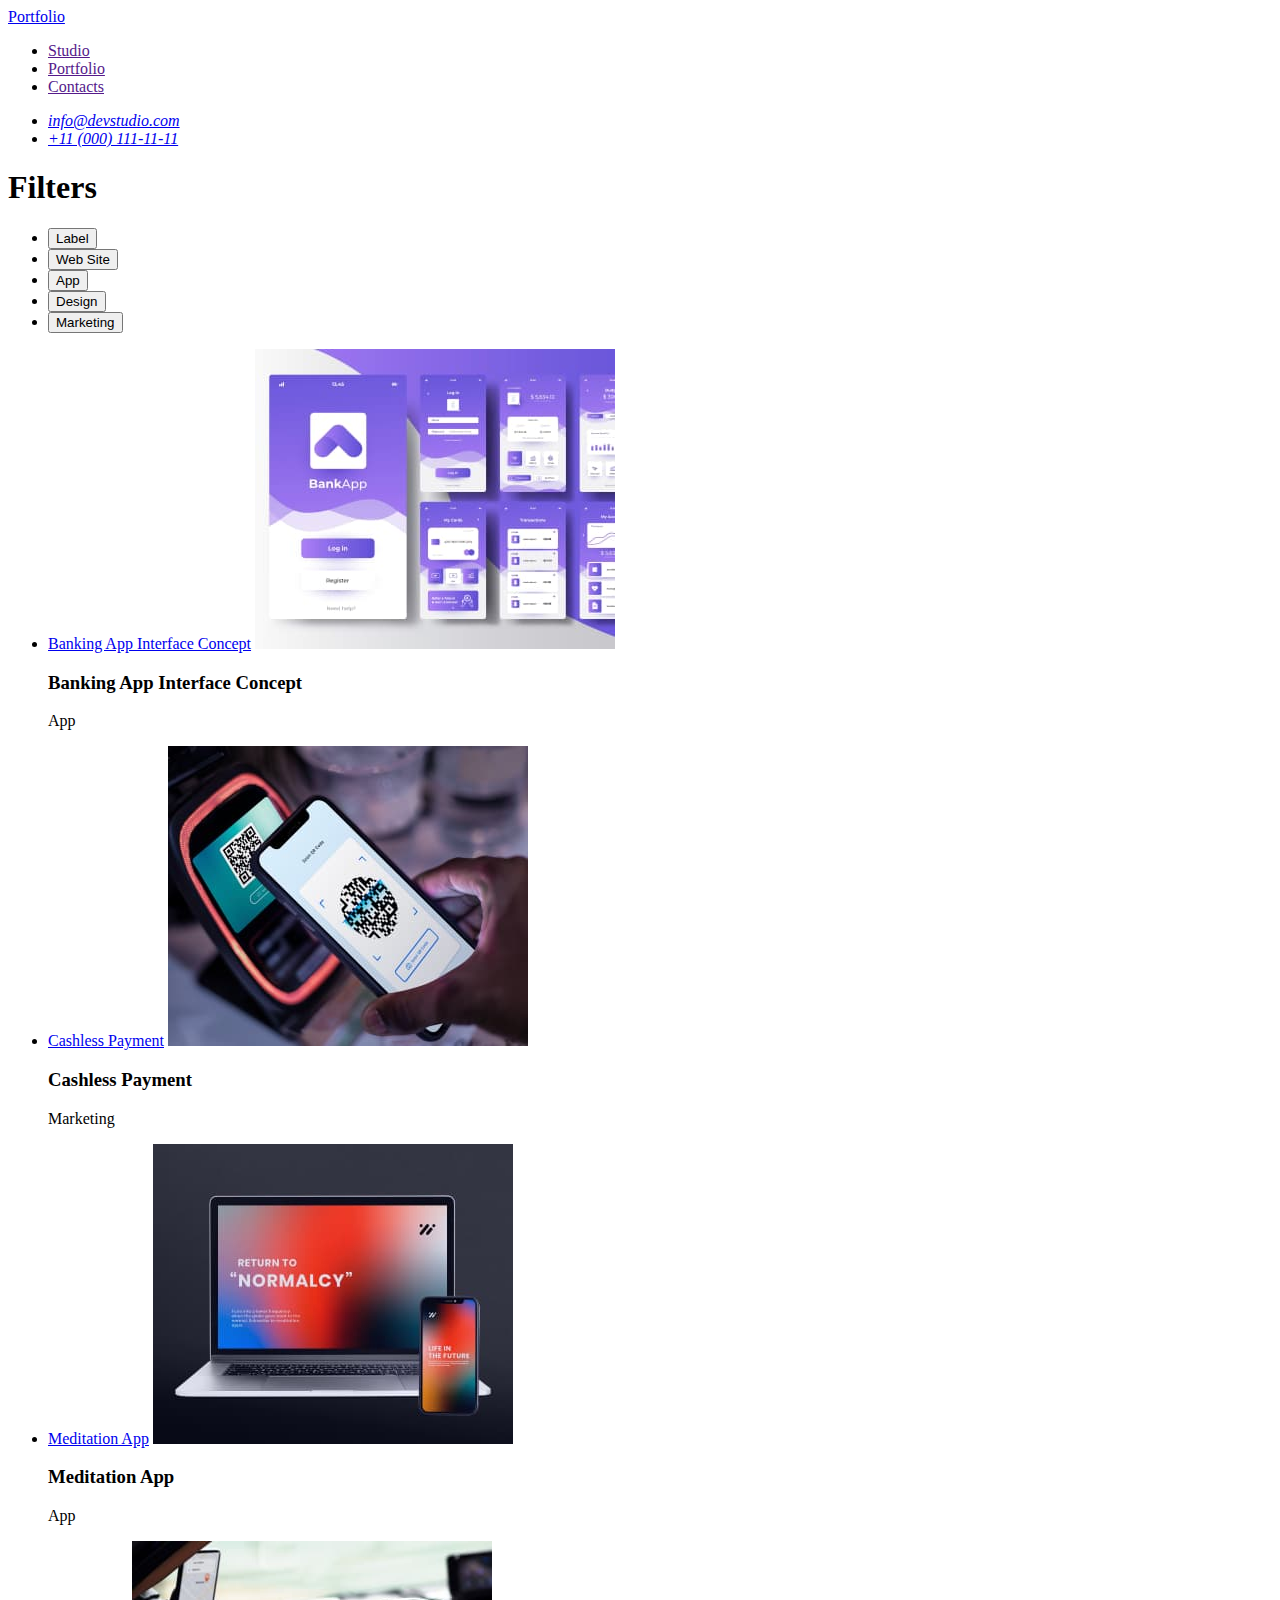
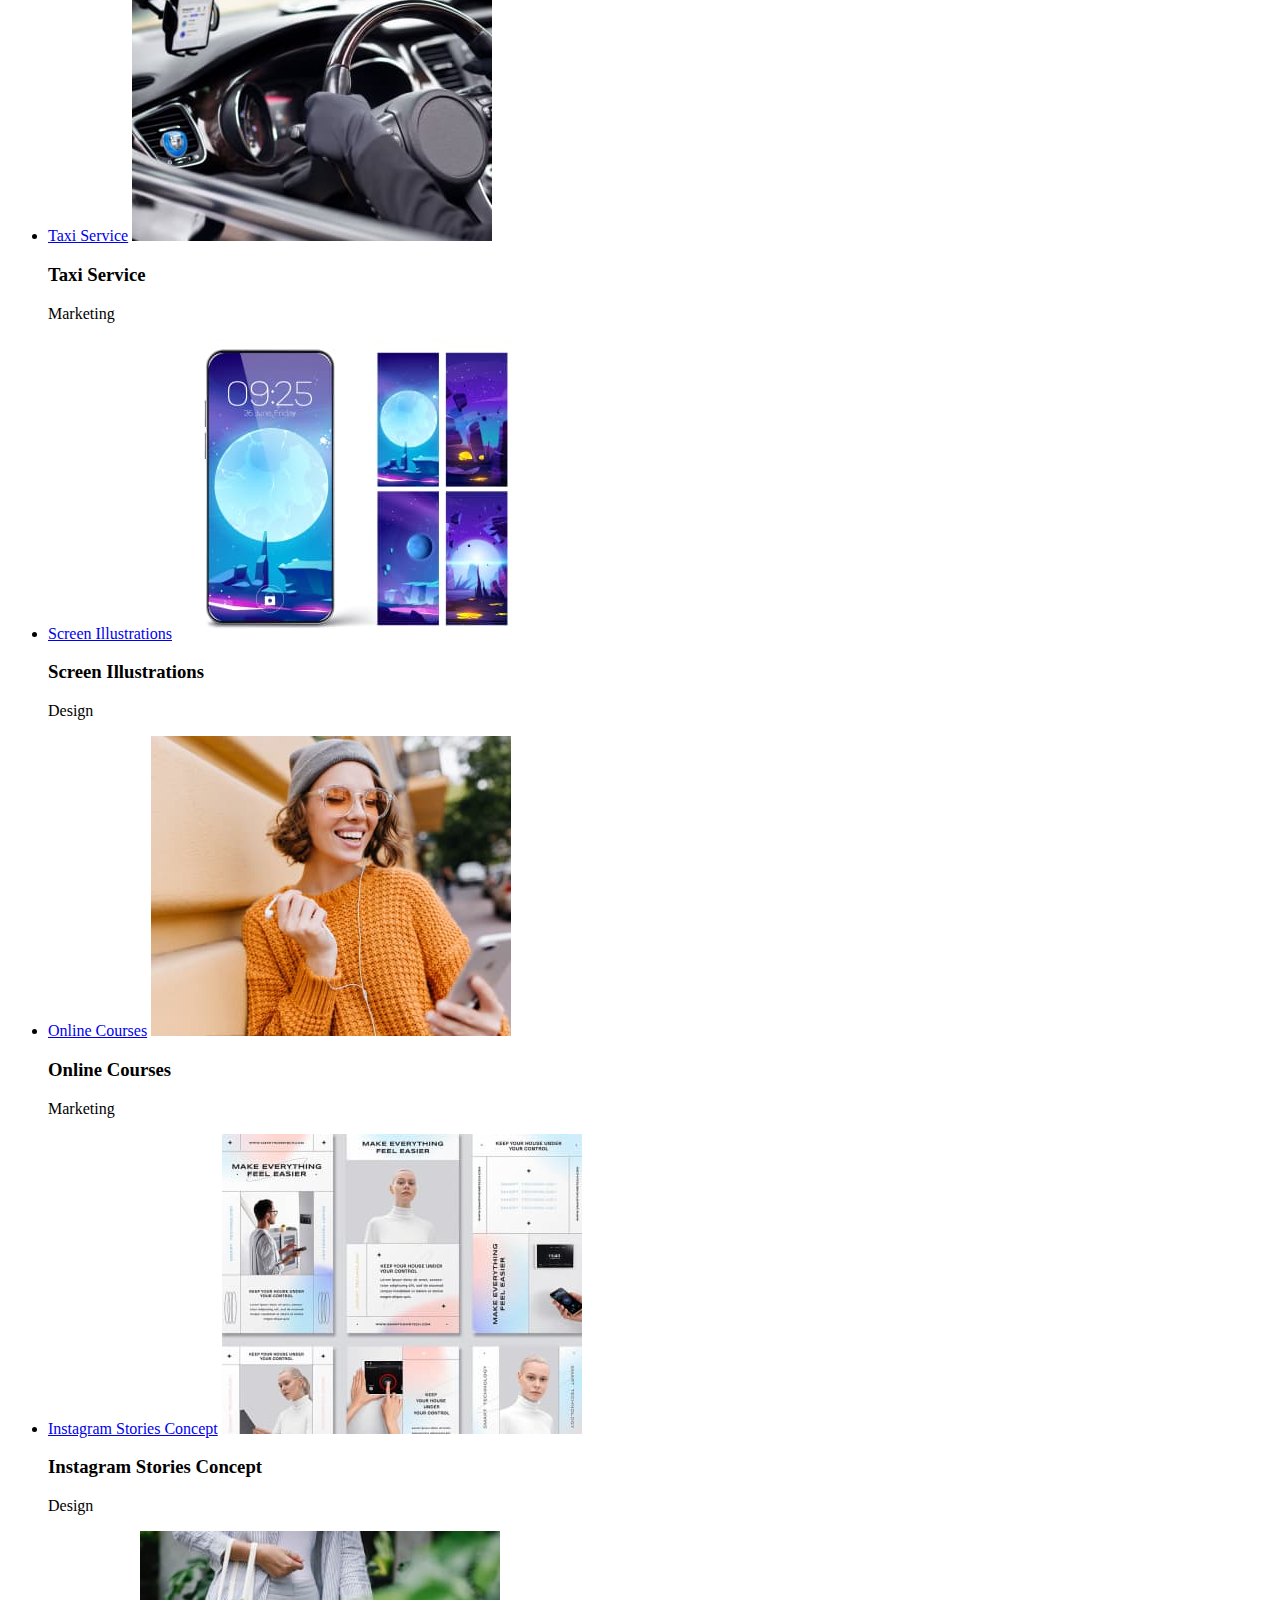
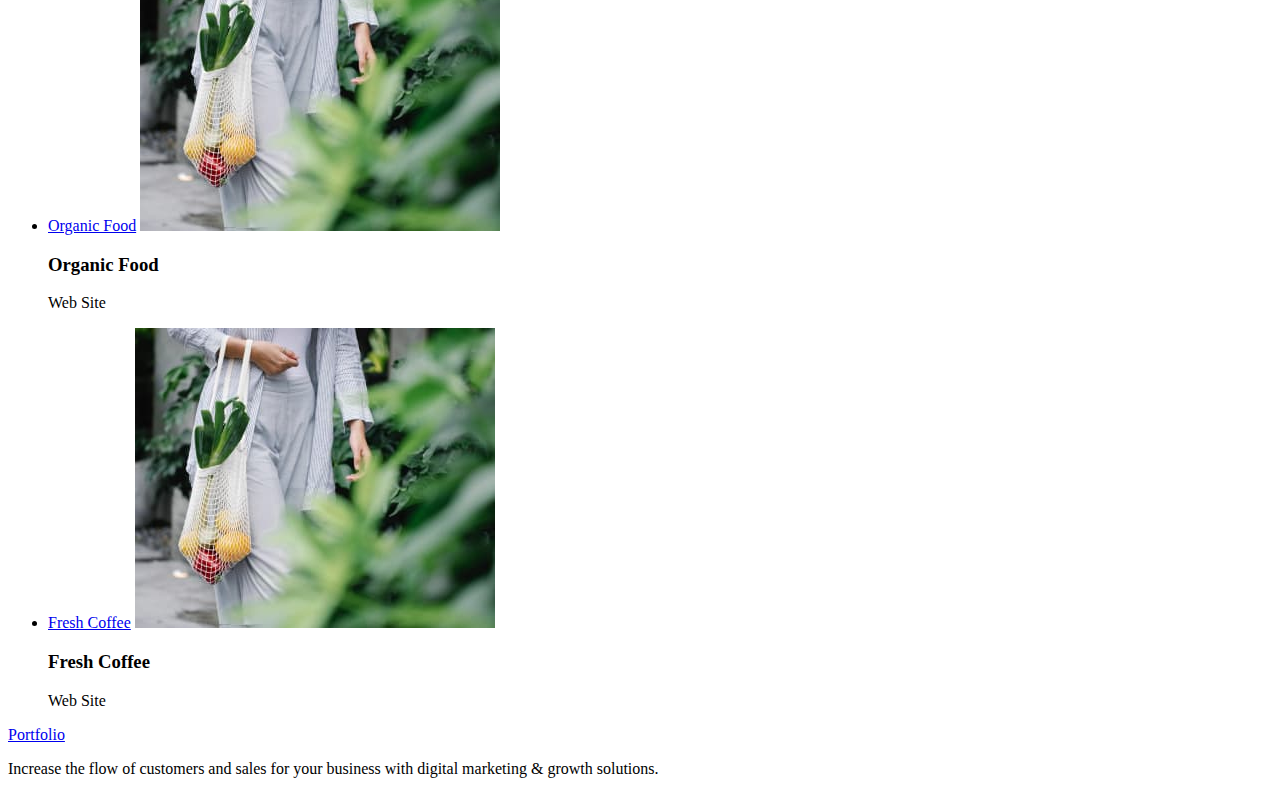
==== portfolio.html @ 054f4dda "update portfolio.html" ====
<!DOCTYPE html>
<html lang="en">
<head>
    <meta charset="UTF-8">
    <meta http-equiv="X-UA-Compatible" content="IE=edge">
    <meta name="viewport" content="width=device-width, initial-scale=1.0">
    <title>Portfolio</title>
</head>
<body>
    <header>
        <nav>
          <a href="./portfolio.html">Portfolio</a>
          <ul>
            <li><a href="">Studio</a></li>
            <li><a href="">Portfolio</a></li>
            <li><a href="">Contacts</a></li>
          </ul>
        </nav>
        <address>
          <ul>
          <li><a href="mailto:info@devstudio.com">info@devstudio.com</a></li>
          <li><a href="tel:+110001111111">+11 (000) 111-11-11</a></li>
        </ul>
      </address>
      </header>   
      <main>
<section>
    <h1>Filters</h1>
<ul>
    <li><button type="button">Label</button></li>
    <li><button type="button">Web Site</button></li>
    <li><button type="button">App</button></li>
    <li><button type="button">Design</button></li>
    <li><button type="button">Marketing</button></li>
</section>
<section>

    <ul>
        <li><a href="./images/card1.jpg">Banking App Interface Concept</a>
        <img src="./images/card1.jpg" alt="banking interface">
        <h3>Banking App Interface Concept</h3>
        <p>App</p>
        </li>
        <li><a href="./images/card2.jpg">Cashless Payment</a>
        <img src="./images/card2.jpg" alt="phone in hand">
        <h3>Cashless Payment</h3>
        <p>Marketing</p>
        </li>
        <li><a href="./images/card3.jpg">Meditation App</a>
        <img src="./images/card3.jpg" alt="notebook and phone">
        <h3>Meditation App</h3>
        <p>App</p>
        </li>
    </ul>
    </section>
    <section>
    <ul>
        <li><a href="./images/card4.jpg">Taxi Service</a>
            <img src="./images/card4.jpg" alt="car steering wheel">
            <h3>Taxi Service</h3>
            <p>Marketing</p>
        </li>
        <li><a href="./images/card5.jpg">Screen Illustrations</a>
           <img src="./images/card5.jpg" alt="phone screen">
           <h3>Screen Illustrations</h3> 
           <p>Design</p>
        </li>
        <li><a href="./images/card6.jpg">Online Courses</a>
           <img src="./images/card6.jpg" alt="the girl smiles">
           <h3>Online Courses</h3>
           <p>Marketing</p> 
        </li>
    </ul>   
</section>
<section>
<ul>
<li><a href="./images/card7.jpg">Instagram Stories Concept</a>
<img src="./images/card7.jpg" alt="Instagram page design">
<h3>Instagram Stories Concept</h3>
<p>Design</p>
</li>
<li><a href="./images/card8.jpg">Organic Food</a>
<img src="./images/card8.jpg" alt="a woman with a bag of vegetables">
<h3>Organic Food</h3>
<p>Web Site</p>
</li>
<li><a href="./images/card8.jpg">Fresh Coffee</a>
<img src="./images/card8.jpg" alt="Cup of coffee">
<h3>Fresh Coffee</h3>
<p>Web Site</p>
</li>
</ul>
</section>
      </main>
      <footer>
        <a href="./portfolio.html">Portfolio</a>
        <p>Increase the flow of customers and sales for your business with digital marketing & growth solutions.   
        </p>
      </footer>
</body>
</html>
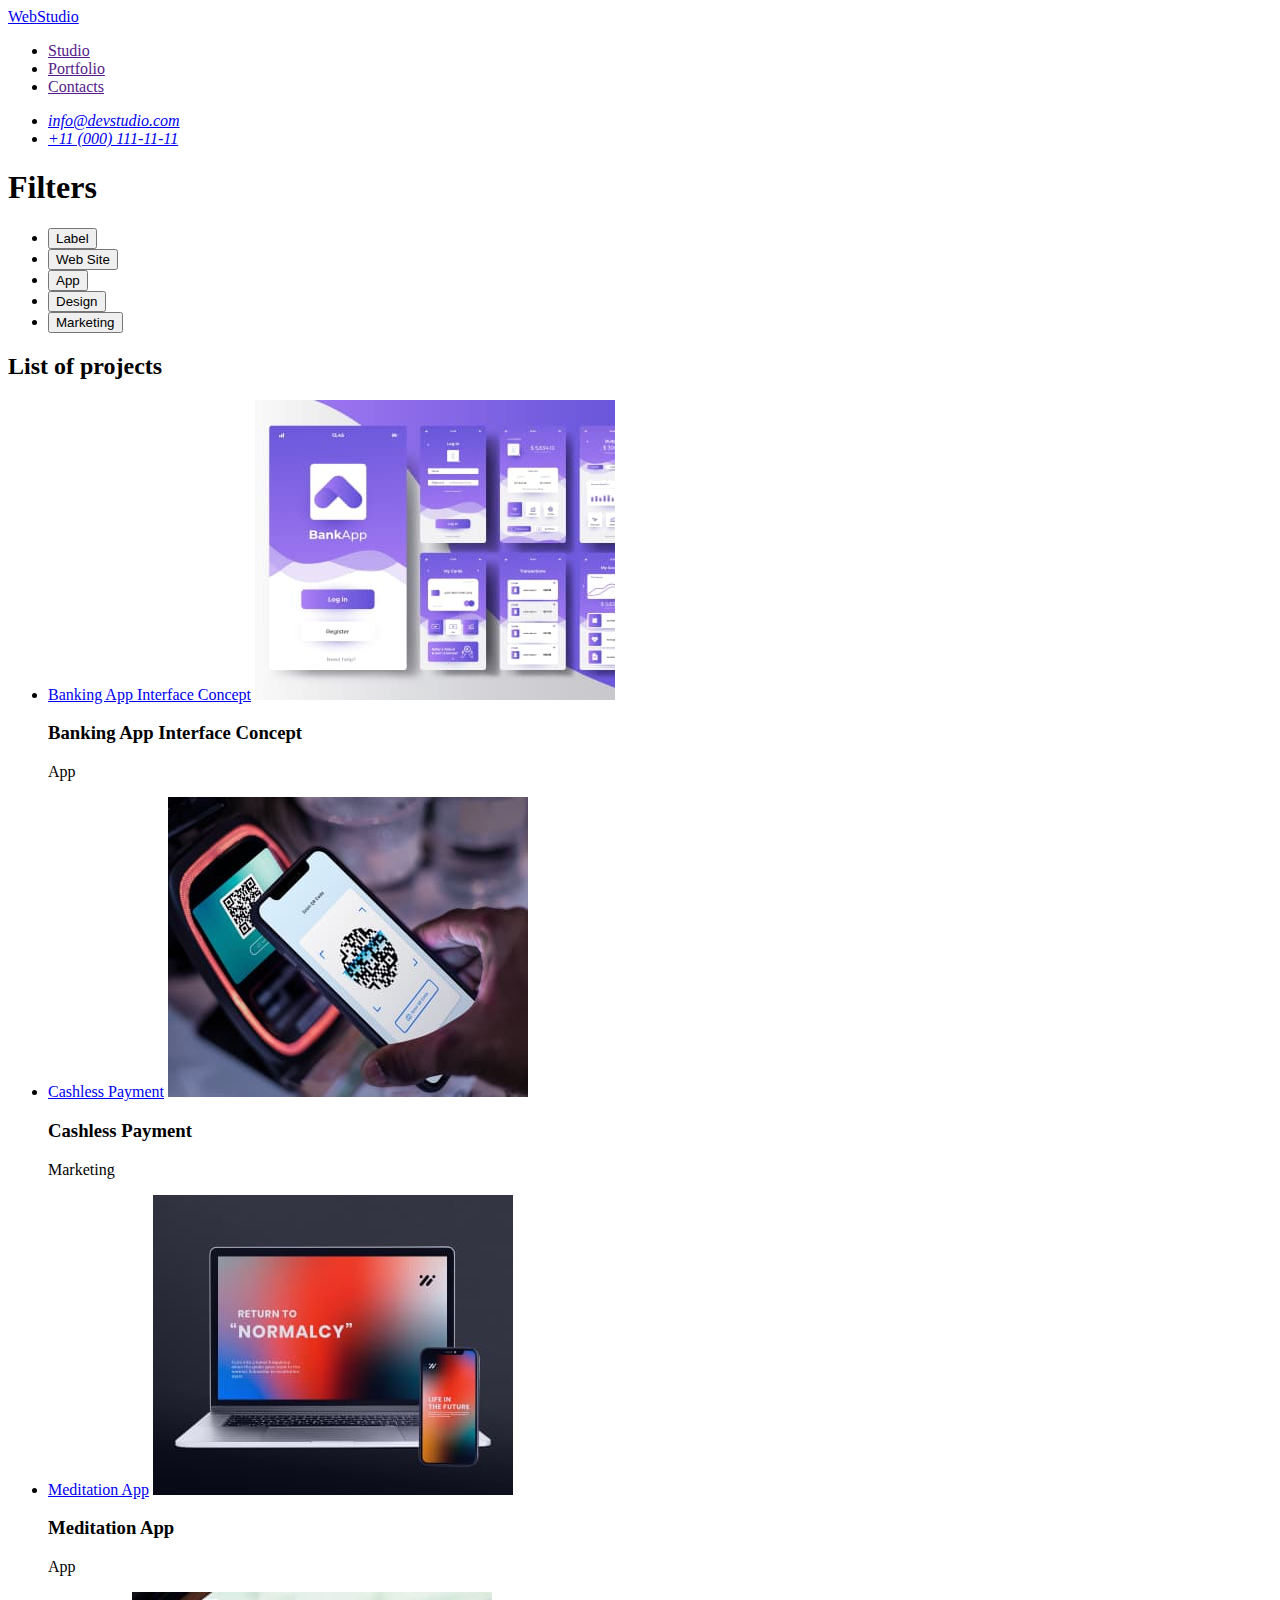
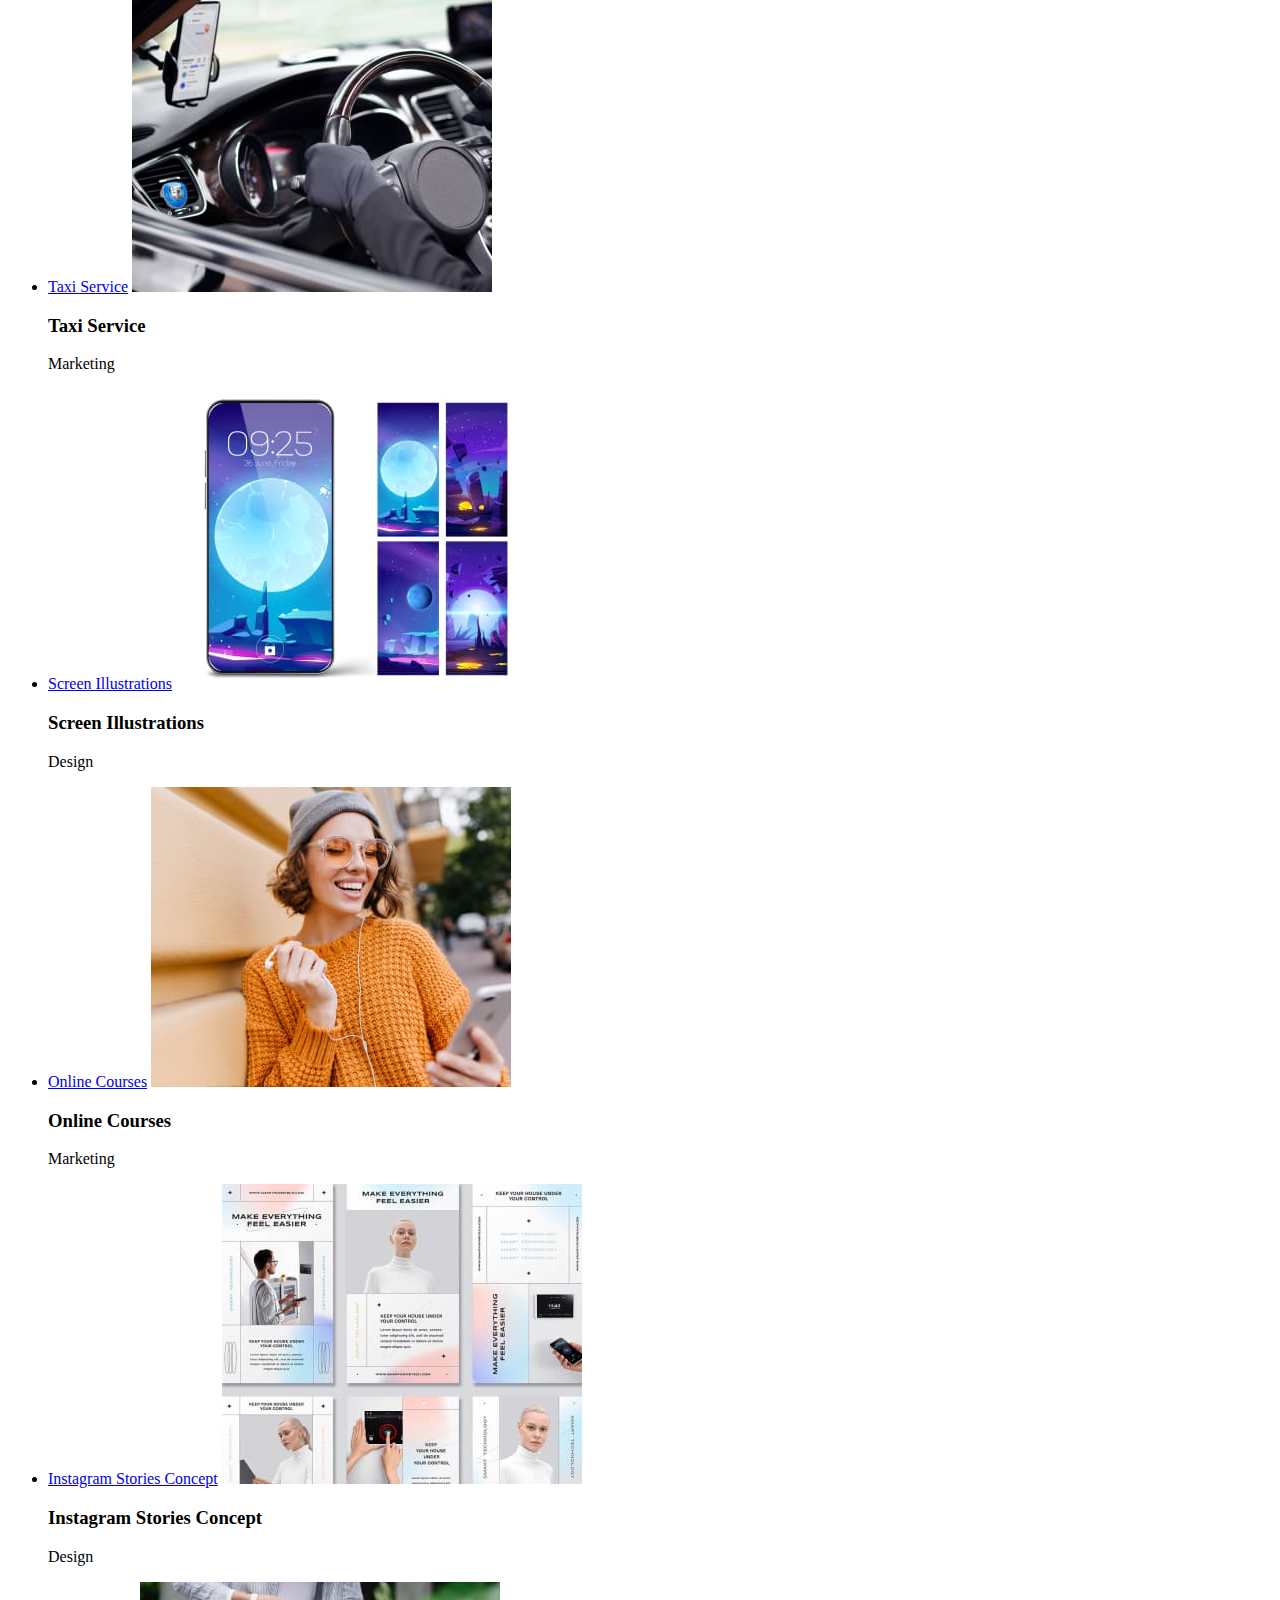
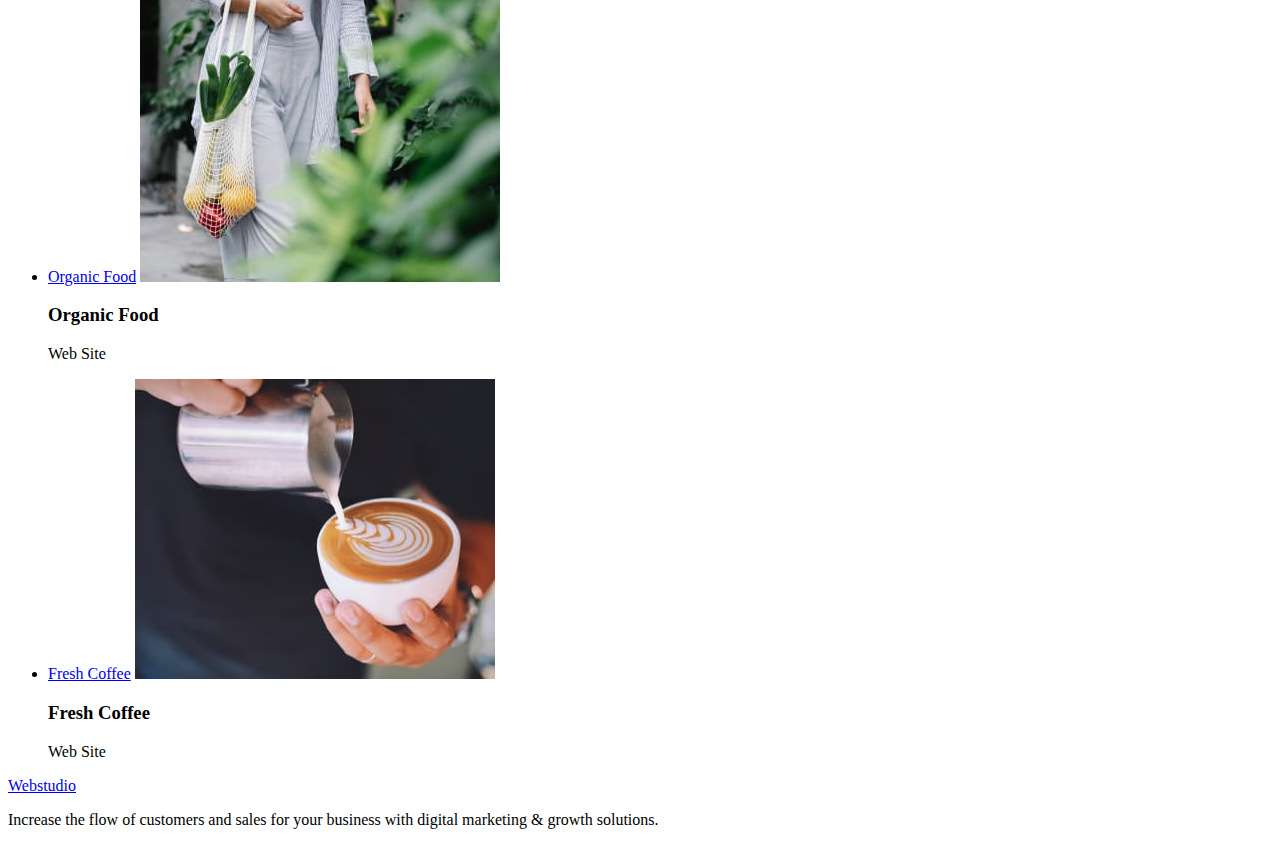
==== commit 5b03c177: "link adress" ====
--- a/portfolio.html
+++ b/portfolio.html
@@ -1,101 +1,118 @@
 <!DOCTYPE html>
 <html lang="en">
-<head>
-    <meta charset="UTF-8">
-    <meta http-equiv="X-UA-Compatible" content="IE=edge">
-    <meta name="viewport" content="width=device-width, initial-scale=1.0">
-    <title>Portfolio</title>
-</head>
-<body>
+  <head>
+    <meta charset="UTF-8" />
+    <meta http-equiv="X-UA-Compatible" content="IE=edge" />
+    <meta name="viewport" content="width=device-width, initial-scale=1.0" />
+    <title>Webstudio</title>
+    <link rel="stylesheet" href="./css/styles.css" />
+  </head>
+  <body>
     <header>
-        <nav>
-          <a href="./portfolio.html">Portfolio</a>
-          <ul>
-            <li><a href="">Studio</a></li>
-            <li><a href="">Portfolio</a></li>
-            <li><a href="">Contacts</a></li>
-          </ul>
-        </nav>
-        <address>
-          <ul>
-          <li><a href="mailto:info@devstudio.com">info@devstudio.com</a></li>
+      <nav>
+        <a href="./portfolio.html"><span class="accent">Web</span>Studio</a>
+        <ul class="site-nav list">
+          <li><a href="" class="link">Studio</a></li>
+          <li><a href="" class="link">Portfolio</a></li>
+          <li><a href="" class="link">Contacts</a></li>
+        </ul>
+      </nav>
+      <address>
+        <ul class="site-auth list">
+          <li>
+            <a href="mailto:info@devstudio.com" class="letter">info@devstudio.com</a>
+          </li>
           <li><a href="tel:+110001111111">+11 (000) 111-11-11</a></li>
         </ul>
       </address>
-      </header>   
-      <main>
-<section>
-    <h1>Filters</h1>
-<ul>
-    <li><button type="button">Label</button></li>
-    <li><button type="button">Web Site</button></li>
-    <li><button type="button">App</button></li>
-    <li><button type="button">Design</button></li>
-    <li><button type="button">Marketing</button></li>
-</section>
-<section>
-
-    <ul>
-        <li><a href="./images/card1.jpg">Banking App Interface Concept</a>
-        <img src="./images/card1.jpg" alt="banking interface">
-        <h3>Banking App Interface Concept</h3>
-        <p>App</p>
-        </li>
-        <li><a href="./images/card2.jpg">Cashless Payment</a>
-        <img src="./images/card2.jpg" alt="phone in hand">
-        <h3>Cashless Payment</h3>
-        <p>Marketing</p>
-        </li>
-        <li><a href="./images/card3.jpg">Meditation App</a>
-        <img src="./images/card3.jpg" alt="notebook and phone">
-        <h3>Meditation App</h3>
-        <p>App</p>
-        </li>
-    </ul>
-    </section>
-    <section>
-    <ul>
-        <li><a href="./images/card4.jpg">Taxi Service</a>
-            <img src="./images/card4.jpg" alt="car steering wheel">
+    </header>
+    <main>
+      <section>
+        <h1>Filters</h1>
+        <ul>
+          <li><button type="button">Label</button></li>
+          <li><button type="button">Web Site</button></li>
+          <li><button type="button">App</button></li>
+          <li><button type="button">Design</button></li>
+          <li><button type="button">Marketing</button></li>
+        </ul>
+      </section>
+      <section>
+        <h2>List of projects</h2>
+        <ul>
+          <li>
+            <a href="./images/card1.jpg">Banking App Interface Concept</a>
+            <img src="./images/card1.jpg" alt="banking interface" width: 360;>
+            <h3>Banking App Interface Concept</h3>
+            <p>App</p>
+          </li>
+          <li>
+            <a href="./images/card2.jpg">Cashless Payment</a>
+            <img src="./images/card2.jpg" alt="phone in hand" width: 360;>
+            <h3>Cashless Payment</h3>
+            <p>Marketing</p>
+          </li>
+          <li>
+            <a href="./images/card3.jpg">Meditation App</a>
+            <img src="./images/card3.jpg" alt="notebook and phone" width: 360;>
+            <h3>Meditation App</h3>
+            <p>App</p>
+          </li>
+        </ul>
+      </section>
+      <section>
+        <ul>
+          <li>
+            <a href="./images/card4.jpg">Taxi Service</a>
+            <img src="./images/card4.jpg" alt="car steering wheel" width: 360;>
             <h3>Taxi Service</h3>
             <p>Marketing</p>
-        </li>
-        <li><a href="./images/card5.jpg">Screen Illustrations</a>
-           <img src="./images/card5.jpg" alt="phone screen">
-           <h3>Screen Illustrations</h3> 
-           <p>Design</p>
-        </li>
-        <li><a href="./images/card6.jpg">Online Courses</a>
-           <img src="./images/card6.jpg" alt="the girl smiles">
-           <h3>Online Courses</h3>
-           <p>Marketing</p> 
-        </li>
-    </ul>   
-</section>
-<section>
-<ul>
-<li><a href="./images/card7.jpg">Instagram Stories Concept</a>
-<img src="./images/card7.jpg" alt="Instagram page design">
-<h3>Instagram Stories Concept</h3>
-<p>Design</p>
-</li>
-<li><a href="./images/card8.jpg">Organic Food</a>
-<img src="./images/card8.jpg" alt="a woman with a bag of vegetables">
-<h3>Organic Food</h3>
-<p>Web Site</p>
-</li>
-<li><a href="./images/card8.jpg">Fresh Coffee</a>
-<img src="./images/card8.jpg" alt="Cup of coffee">
-<h3>Fresh Coffee</h3>
-<p>Web Site</p>
-</li>
-</ul>
-</section>
-      </main>
-      <footer>
-        <a href="./portfolio.html">Portfolio</a>
-        <p>Increase the flow of customers and sales for your business with digital marketing & growth solutions.   
-        </p>
-      </footer>
-</body>
-</html>+          </li>
+          <li>
+            <a href="./images/card5.jpg">Screen Illustrations</a>
+            <img src="./images/card5.jpg" alt="phone screen" width: 360;>
+            <h3>Screen Illustrations</h3>
+            <p>Design</p>
+          </li>
+          <li>
+            <a href="./images/card6.jpg">Online Courses</a>
+            <img src="./images/card6.jpg" alt="the girl smiles" width: 360;>
+            <h3>Online Courses</h3>
+            <p>Marketing</p>
+          </li>
+        </ul>
+      </section>
+      <section>
+        <ul>
+          <li>
+            <a href="./images/card7.jpg">Instagram Stories Concept</a>
+            <img src="./images/card7.jpg" alt="Instagram page design" width:
+            360;>
+            <h3>Instagram Stories Concept</h3>
+            <p>Design</p>
+          </li>
+          <li>
+            <a href="./images/card8.jpg">Organic Food</a>
+            <img src="./images/card8.jpg" alt="a woman with a bag of vegetables"
+            width: 360;>
+            <h3>Organic Food</h3>
+            <p>Web Site</p>
+          </li>
+          <li>
+            <a href="./images/card9.jpg">Fresh Coffee</a>
+            <img src="./images/card9.jpg" alt="Cup of coffee" width: 360;>
+            <h3>Fresh Coffee</h3>
+            <p>Web Site</p>
+          </li>
+        </ul>
+      </section>
+    </main>
+    <footer>
+      <a href="./portfolio.html">Webstudio</a>
+      <p>
+        Increase the flow of customers and sales for your business with digital
+        marketing & growth solutions.
+      </p>
+    </footer>
+  </body>
+</html>
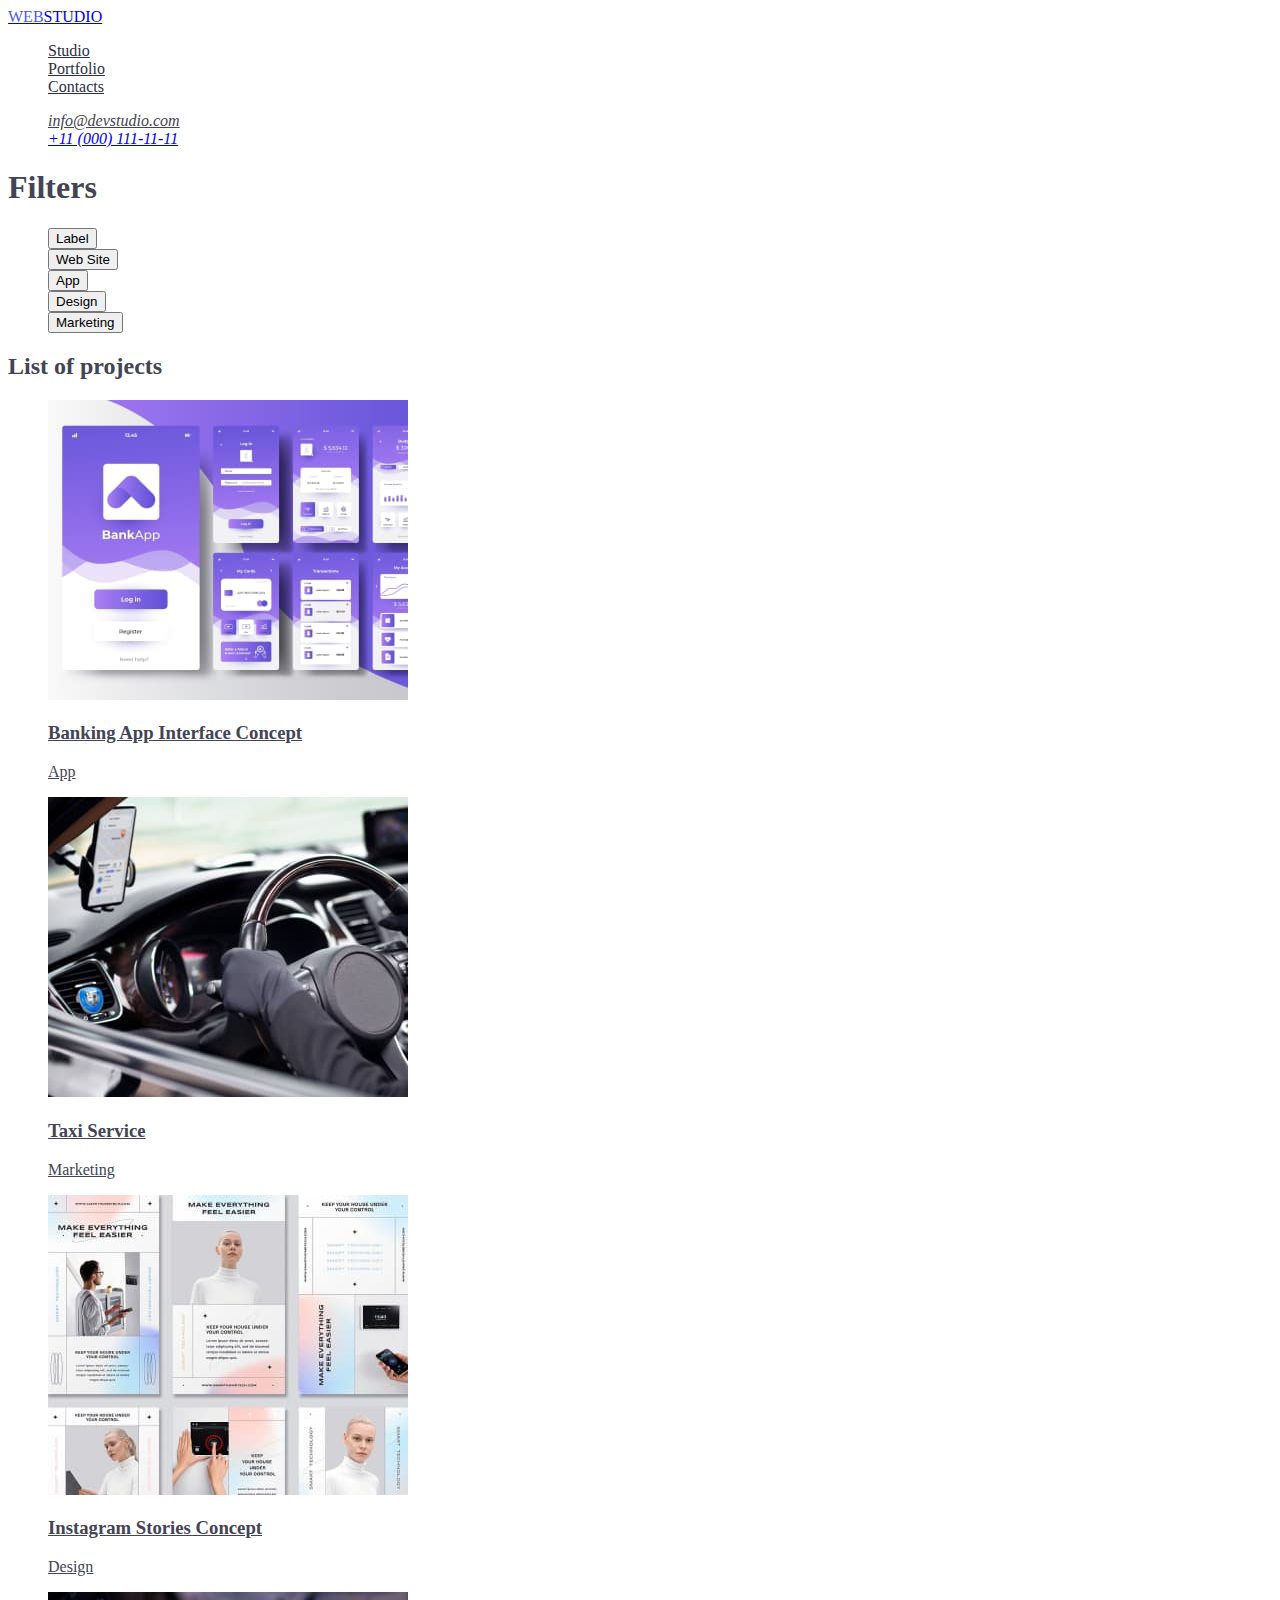
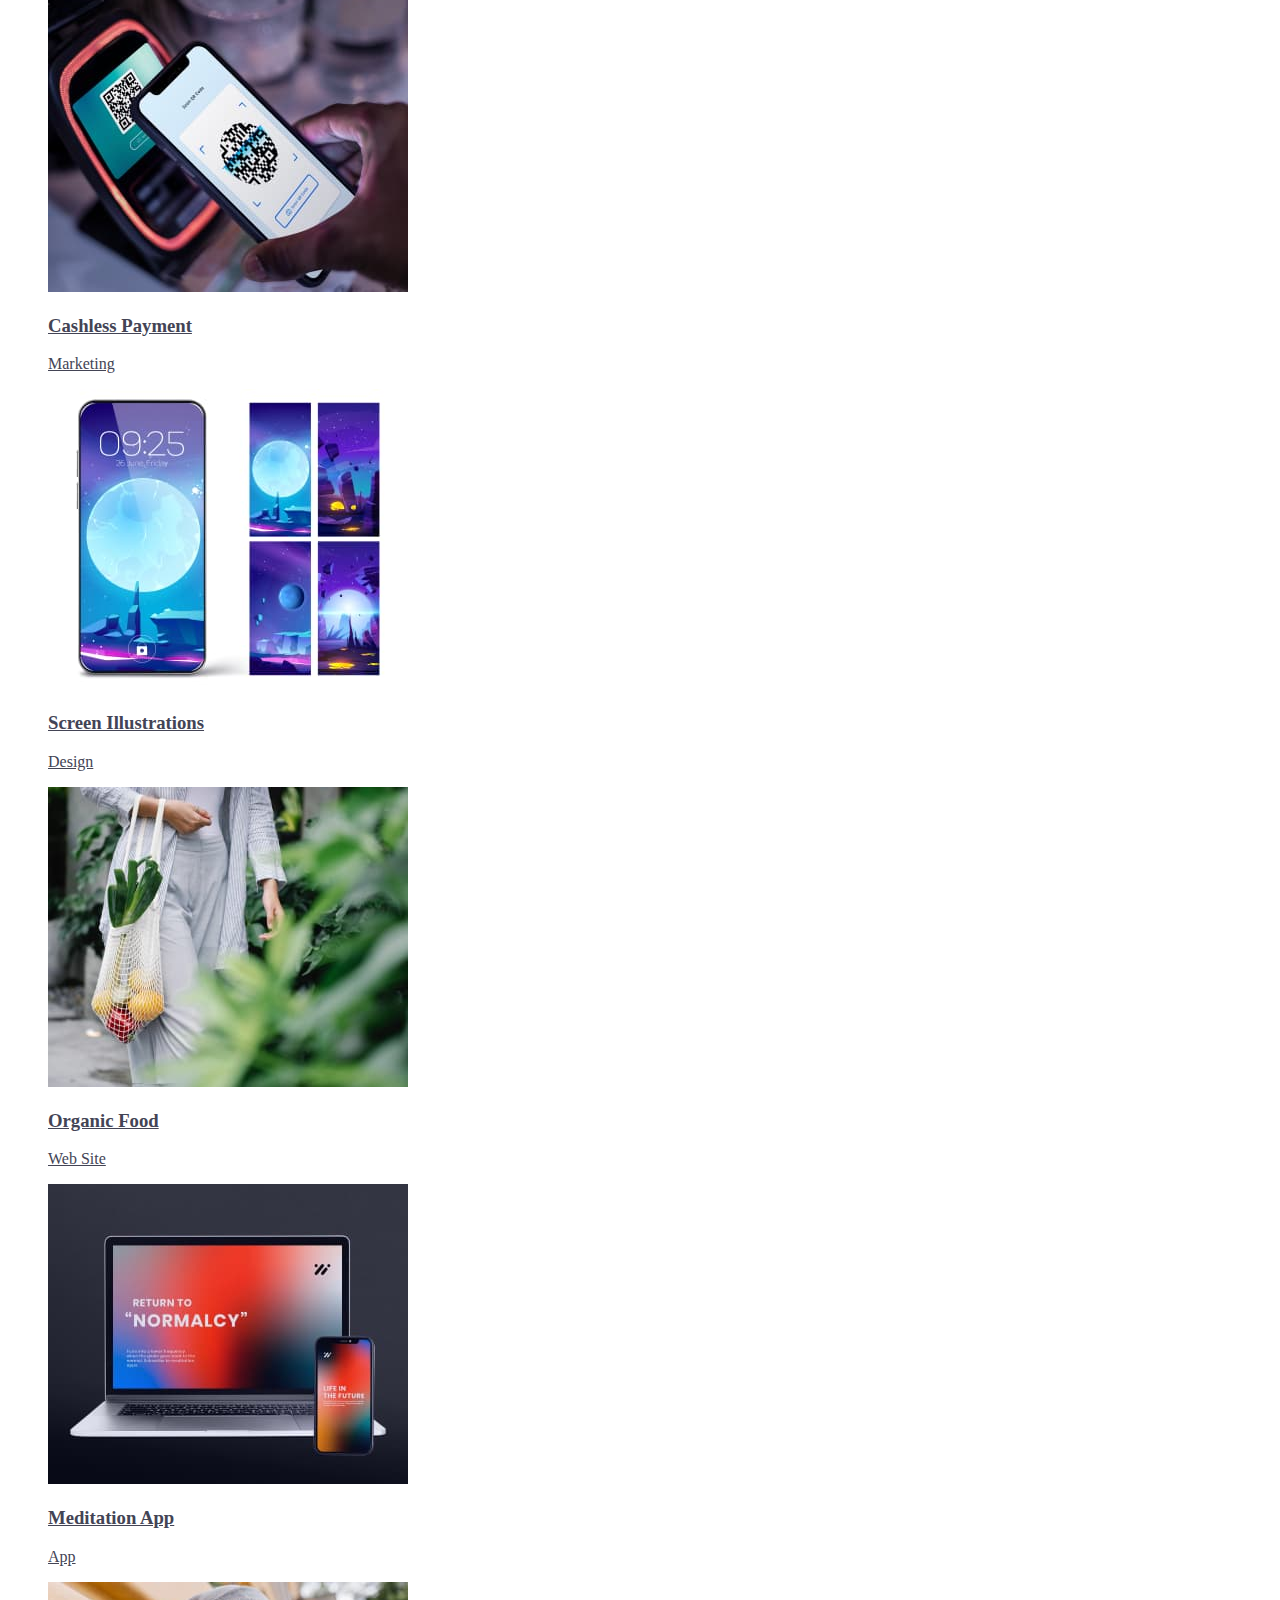
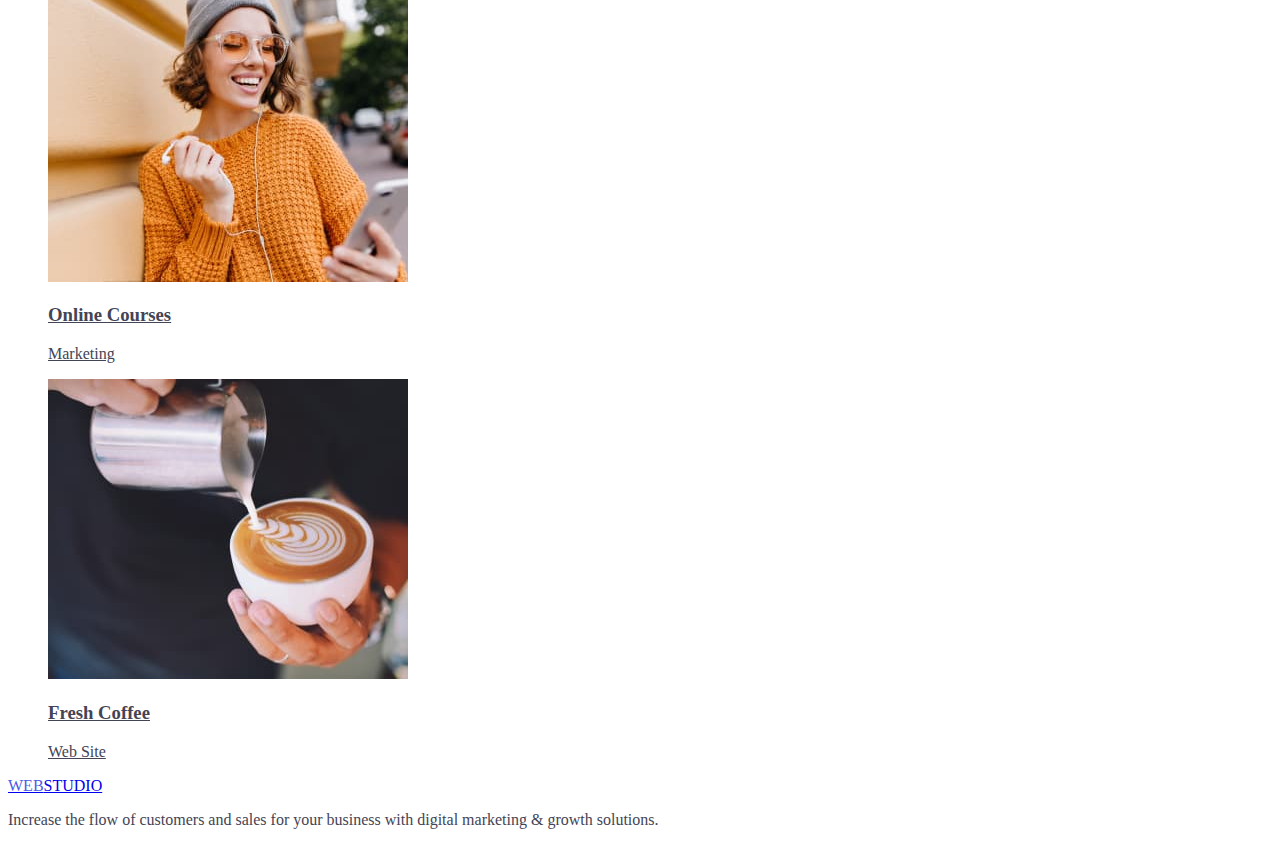
==== commit 372810bb: "update portfolio.html" ====
--- a/portfolio.html
+++ b/portfolio.html
@@ -10,7 +10,7 @@
   <body>
     <header>
       <nav>
-        <a href="./portfolio.html"><span class="accent">Web</span>Studio</a>
+        <a href="./portfolio.html"><span class="accent">WEB</span><span class="accent-second">STUDIO</span></a>
         <ul class="site-nav list">
           <li><a href="" class="link">Studio</a></li>
           <li><a href="" class="link">Portfolio</a></li>
@@ -29,90 +29,88 @@
     <main>
       <section>
         <h1>Filters</h1>
-        <ul>
-          <li><button type="button">Label</button></li>
-          <li><button type="button">Web Site</button></li>
-          <li><button type="button">App</button></li>
-          <li><button type="button">Design</button></li>
-          <li><button type="button">Marketing</button></li>
+        <ul class="list">
+          <li><button type="button"class="button">Label</button></li>
+          <li><button type="button"class="button">Web Site</button></li>
+          <li><button type="button"class="button">App</button></li>
+          <li><button type="button"class="button">Design</button></li>
+          <li><button type="button"class="button">Marketing</button></li>
         </ul>
       </section>
-      <section>
+      <section class="section">
         <h2>List of projects</h2>
-        <ul>
+        <ul class="section-site list">
           <li>
-            <a href="./images/card1.jpg">Banking App Interface Concept</a>
-            <img src="./images/card1.jpg" alt="banking interface" width: 360;>
-            <h3>Banking App Interface Concept</h3>
+            <a href="./images/card1.jpg" class="letter">
+            <img src="./images/card1.jpg" alt="banking interface" width:="360" height:="300" />   
+            <h3 class="components-item">Banking App Interface Concept</h3>
             <p>App</p>
+        </a>
           </li>
           <li>
-            <a href="./images/card2.jpg">Cashless Payment</a>
-            <img src="./images/card2.jpg" alt="phone in hand" width: 360;>
-            <h3>Cashless Payment</h3>
+            <a href="./images/card2.jpg" class="letter">
+            <img src="./images/card2.jpg" alt="phone in hand" width:="360" height:="300" />
+            <h3 class="components-item">Taxi Service</h3>
             <p>Marketing</p>
+        </a>
           </li>
           <li>
-            <a href="./images/card3.jpg">Meditation App</a>
-            <img src="./images/card3.jpg" alt="notebook and phone" width: 360;>
-            <h3>Meditation App</h3>
-            <p>App</p>
+            <a href="./images/card3.jpg" class="letter">
+            <img src="./images/card3.jpg" alt="notebook and phone" width:="360" height:="300" />
+            <h3 class="components-item">Instagram Stories Concept</h3>
+            <p>Design</p>
+        </a>
           </li>
-        </ul>
-      </section>
-      <section>
-        <ul>
-          <li>
-            <a href="./images/card4.jpg">Taxi Service</a>
-            <img src="./images/card4.jpg" alt="car steering wheel" width: 360;>
-            <h3>Taxi Service</h3>
+       <li>
+            <a href="./images/card4.jpg" class="letter">
+            <img src="./images/card4.jpg" alt="car steering wheel" width:="360" height:="300" />
+            <h3 class="components-item">Cashless Payment</h3>
             <p>Marketing</p>
+        </a>
           </li>
           <li>
-            <a href="./images/card5.jpg">Screen Illustrations</a>
-            <img src="./images/card5.jpg" alt="phone screen" width: 360;>
-            <h3>Screen Illustrations</h3>
+            <a href="./images/card5.jpg" class="letter">
+            <img src="./images/card5.jpg" alt="phone screen" width:="360" height:="300" />
+            <h3 class="components-item">Screen Illustrations</h3>
             <p>Design</p>
+        </a>
           </li>
           <li>
-            <a href="./images/card6.jpg">Online Courses</a>
-            <img src="./images/card6.jpg" alt="the girl smiles" width: 360;>
-            <h3>Online Courses</h3>
-            <p>Marketing</p>
-          </li>
-        </ul>
-      </section>
-      <section>
-        <ul>
-          <li>
-            <a href="./images/card7.jpg">Instagram Stories Concept</a>
-            <img src="./images/card7.jpg" alt="Instagram page design" width:
-            360;>
-            <h3>Instagram Stories Concept</h3>
-            <p>Design</p>
+            <a href="./images/card6.jpg" class="letter">
+            <img src="./images/card6.jpg" alt="the girl smiles" width:="360" height:="300" />
+            <h3 class="components-item">Organic Food</h3>
+            <p>Web Site</p>
+        </a>
           </li>
           <li>
-            <a href="./images/card8.jpg">Organic Food</a>
-            <img src="./images/card8.jpg" alt="a woman with a bag of vegetables"
-            width: 360;>
-            <h3>Organic Food</h3>
-            <p>Web Site</p>
+            <a href="./images/card7.jpg" class="letter">
+            <img src="./images/card7.jpg" alt="Instagram page design" width:="360" height:="300"/>
+            <h3 class="components-item">Meditation App</h3>
+            <p>App</p>
+        </a>   
           </li>
           <li>
-            <a href="./images/card9.jpg">Fresh Coffee</a>
-            <img src="./images/card9.jpg" alt="Cup of coffee" width: 360;>
-            <h3>Fresh Coffee</h3>
+            <a href="./images/card8.jpg" class="letter">
+            <img src="./images/card8.jpg" alt="a woman with a bag of vegetables"
+            width:="360" height:="300" />
+            <h3 class="components-item">Online Courses</h3>
+            <p>Marketing</p>
+        </a>
+          </li>
+          <li>
+            <a href="./images/card9.jpg" class="letter">
+            <img src="./images/card9.jpg" alt="Cup of coffee" width:="360" height:="300" />
+            <h3 class="components-item">Fresh Coffee</h3>
             <p>Web Site</p>
+        </a>
           </li>
         </ul>
       </section>
     </main>
-    <footer>
-      <a href="./portfolio.html">Webstudio</a>
-      <p>
-        Increase the flow of customers and sales for your business with digital
-        marketing & growth solutions.
-      </p>
-    </footer>
+    <footer class="footer">
+        <a href="./index.html"><span class="accent">WEB</span><span class="accent-footer">STUDIO</span></a>
+        <p class="footer-text">Increase the flow of customers and sales for your business with digital marketing & growth solutions.   
+        </p>
+      </footer>
   </body>
 </html>
--- a/css/styles.css
+++ b/css/styles.css
@@ -0,0 +1,40 @@
+   
+body {
+    background-color:#FFFFFF ;
+    color: #434455;
+}
+/* Скидання маркеру списку */
+.list {
+    list-style:none ;
+}
+/* навігація */
+.accent  {
+    color: #4D5AE5;
+}
+
+.site-nav .link  {
+    color: #2E2F42;   
+}
+.site-nav .link:hover,
+.site-nav .link:focus {
+    color: #404BBF
+}
+ .letter {
+    color: #434455;
+}
+.site-auth .letter:hover,
+.site-auth .letter:focus {
+    color: #404BBF
+}
+
+/* hero */
+.section-title{
+
+}
+
+
+
+/* секция */
+.section-titel {
+    color:#2E2F42 ;
+}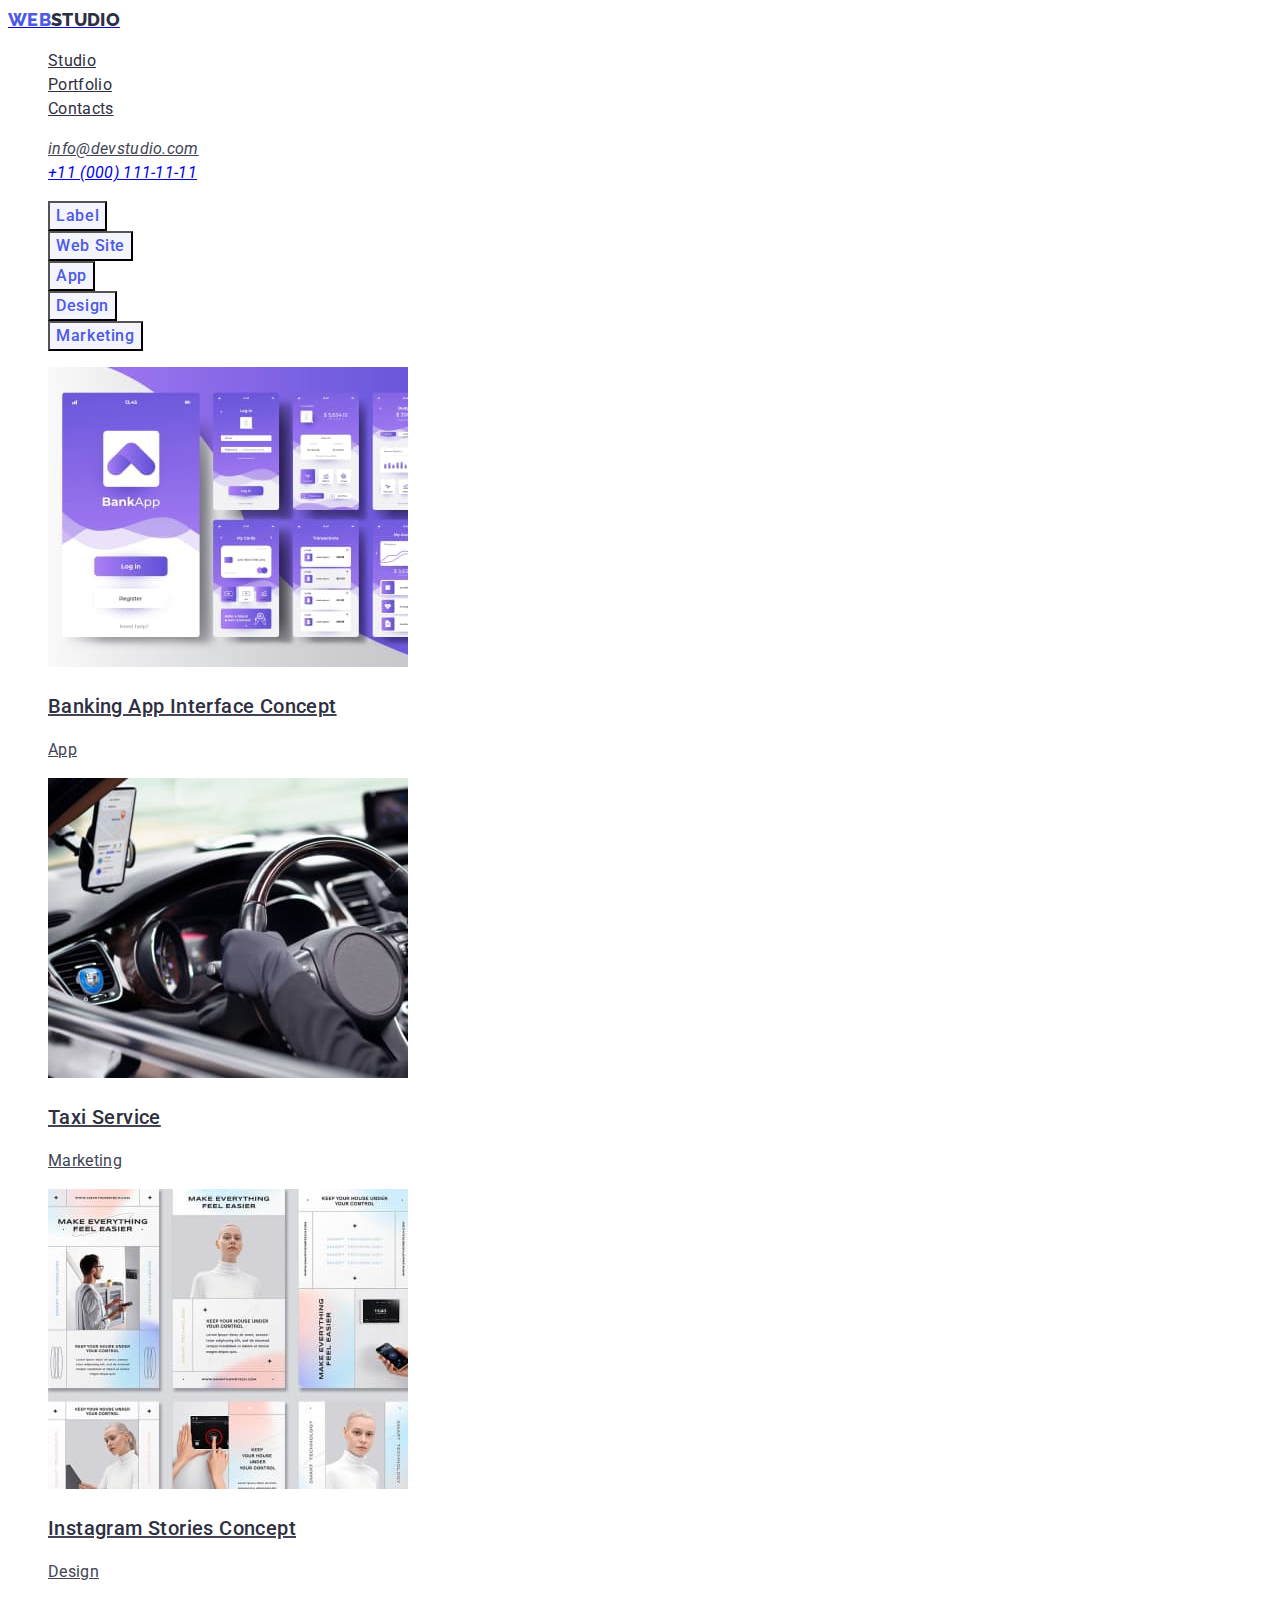
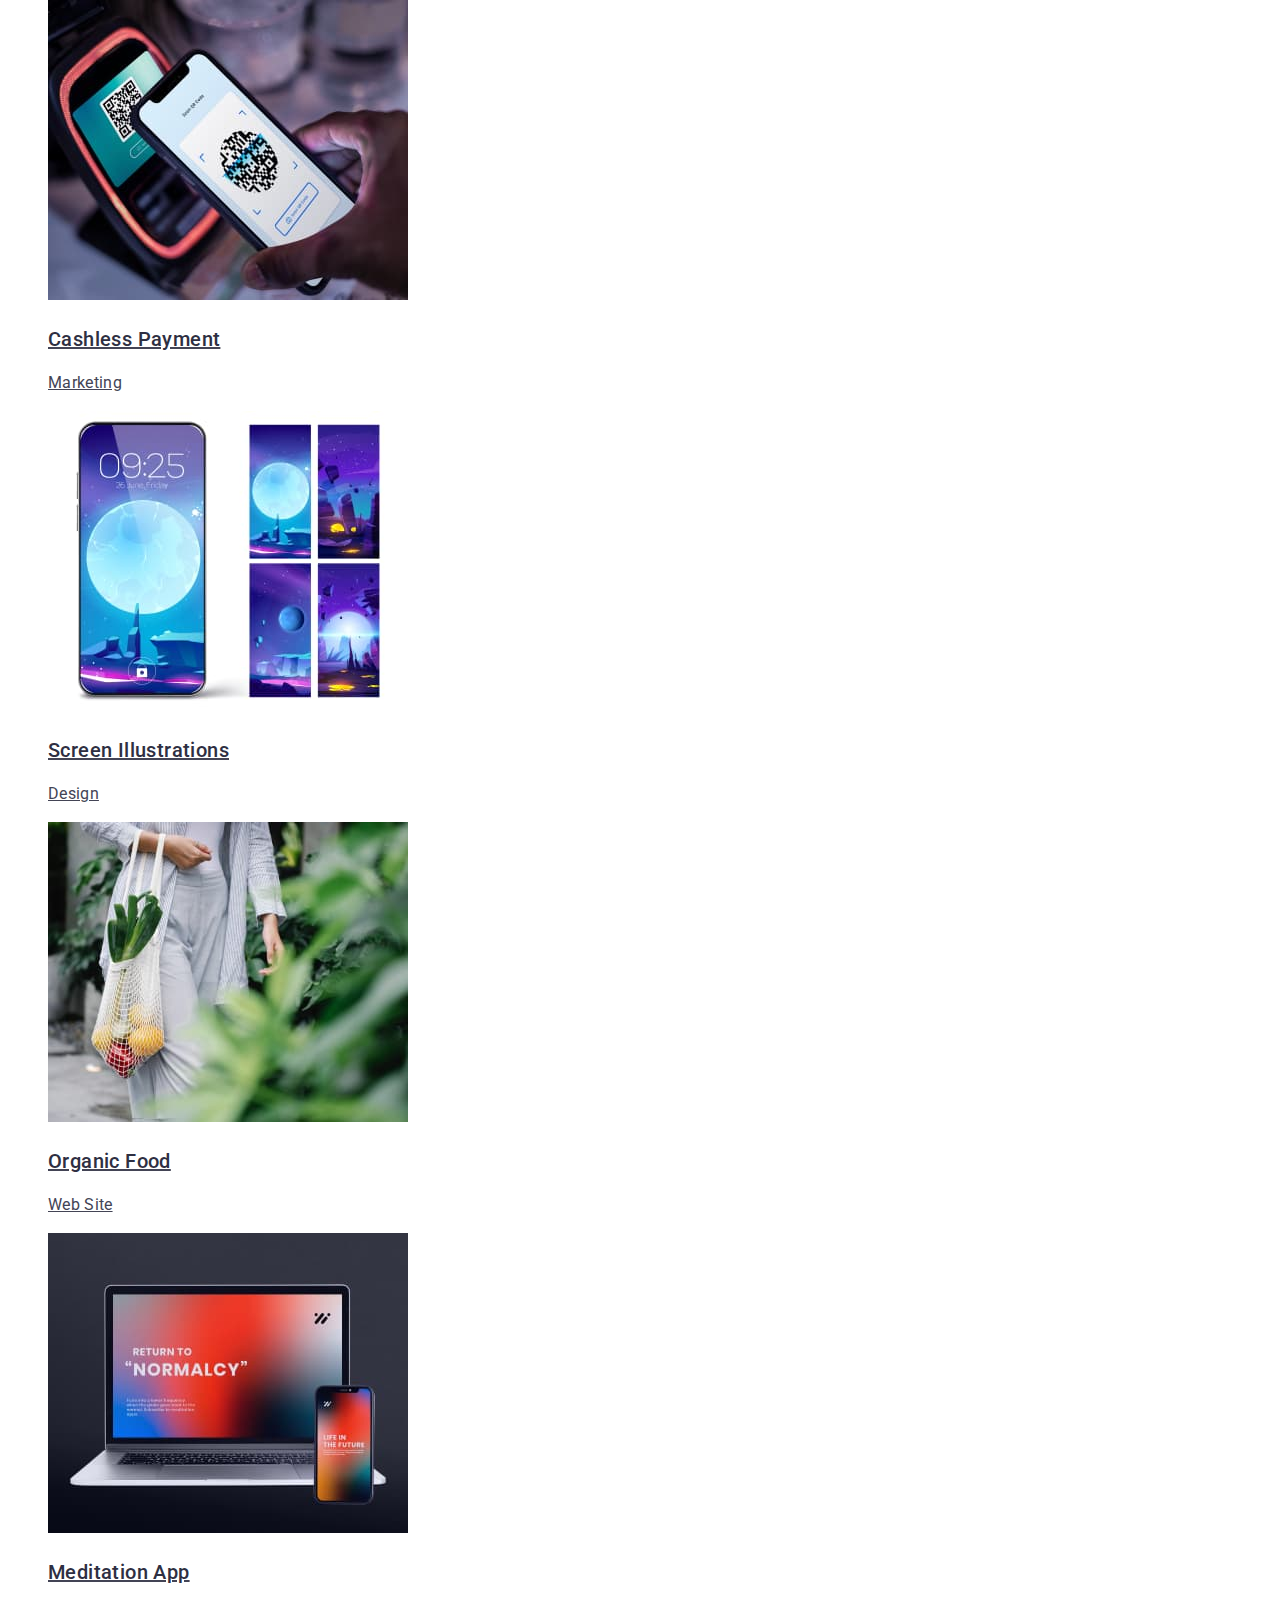
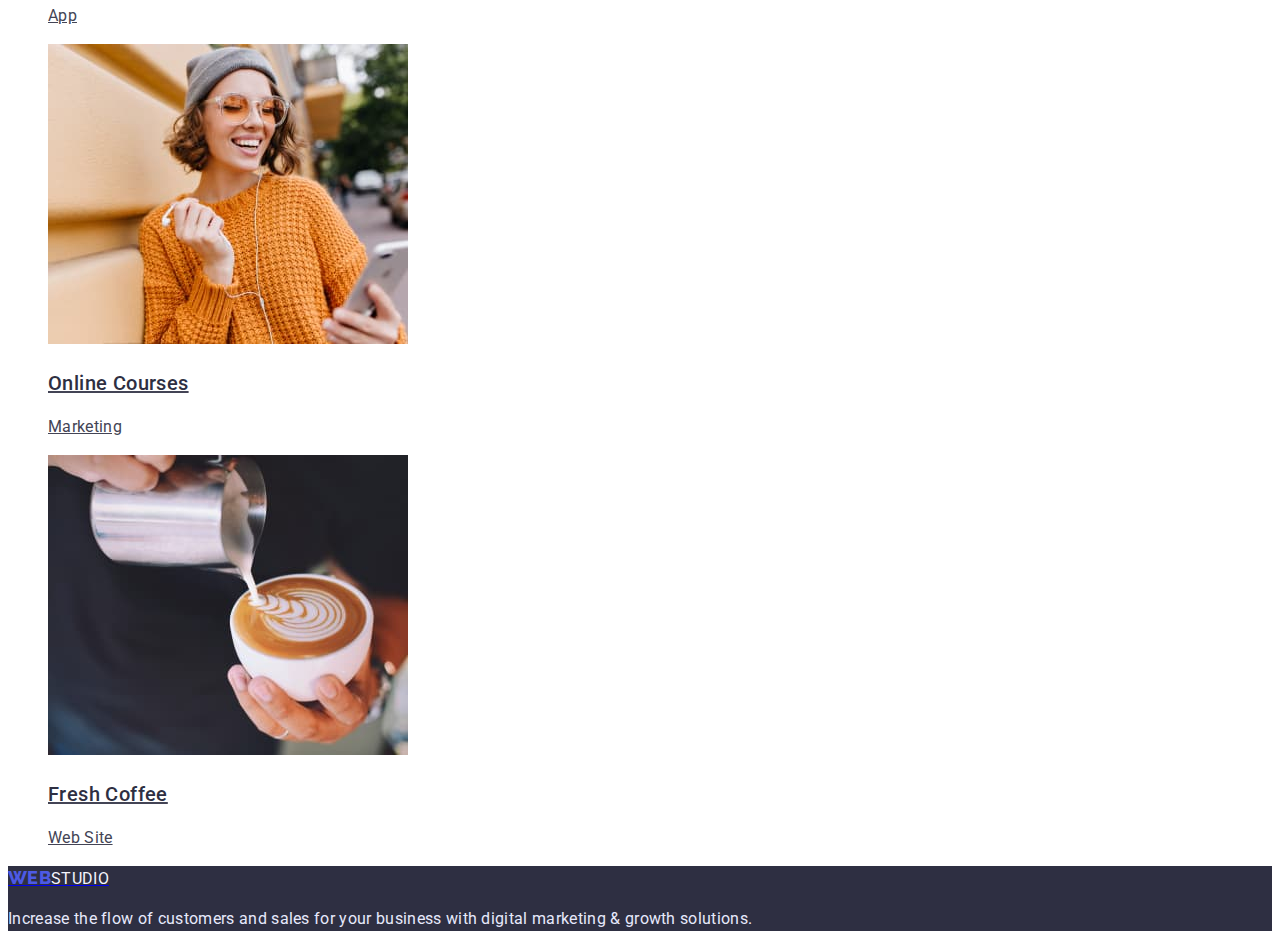
==== commit fa87777c: "update portfolio.html" ====
--- a/portfolio.html
+++ b/portfolio.html
@@ -5,12 +5,21 @@
     <meta http-equiv="X-UA-Compatible" content="IE=edge" />
     <meta name="viewport" content="width=device-width, initial-scale=1.0" />
     <title>Webstudio</title>
+    <link rel="preconnect" href="https://fonts.googleapis.com" />
+    <link rel="preconnect" href="https://fonts.gstatic.com" crossorigin />
+    <link
+      href="https://fonts.googleapis.com/css2?family=Raleway:wght@800&family=Roboto:wght@400;500;700;900&display=swap"
+      rel="stylesheet"
+    />
     <link rel="stylesheet" href="./css/styles.css" />
   </head>
   <body>
     <header>
       <nav>
-        <a href="./portfolio.html"><span class="accent">WEB</span><span class="accent-second">STUDIO</span></a>
+        <a href="./portfolio.html"
+          ><span class="accent">WEB</span
+          ><span class="accent-second">STUDIO</span></a
+        >
         <ul class="site-nav list">
           <li><a href="" class="link">Studio</a></li>
           <li><a href="" class="link">Portfolio</a></li>
@@ -20,7 +29,9 @@
       <address>
         <ul class="site-auth list">
           <li>
-            <a href="mailto:info@devstudio.com" class="letter">info@devstudio.com</a>
+            <a href="mailto:info@devstudio.com" class="letter"
+              >info@devstudio.com</a
+            >
           </li>
           <li><a href="tel:+110001111111">+11 (000) 111-11-11</a></li>
         </ul>
@@ -28,89 +39,99 @@
     </header>
     <main>
       <section>
-        <h1>Filters</h1>
+        <h1 hidden class="list">Filters</h1>
         <ul class="list">
-          <li><button type="button"class="button">Label</button></li>
-          <li><button type="button"class="button">Web Site</button></li>
-          <li><button type="button"class="button">App</button></li>
-          <li><button type="button"class="button">Design</button></li>
-          <li><button type="button"class="button">Marketing</button></li>
+          <li><button type="button" class="button">Label</button></li>
+          <li><button type="button" class="button">Web Site</button></li>
+          <li><button type="button" class="button">App</button></li>
+          <li><button type="button" class="button">Design</button></li>
+          <li><button type="button" class="button">Marketing</button></li>
         </ul>
       </section>
       <section class="section">
-        <h2>List of projects</h2>
+        <h2 hidden class="list">List of projects</h2>
         <ul class="section-site list">
           <li>
             <a href="./images/card1.jpg" class="letter">
-            <img src="./images/card1.jpg" alt="banking interface" width:="360" height:="300" />   
-            <h3 class="components-item">Banking App Interface Concept</h3>
-            <p>App</p>
-        </a>
+              <img src="./images/card1.jpg" alt="banking interface" width:="360"
+              />
+              <h3 class="components-item">Banking App Interface Concept</h3>
+              <p>App</p>
+            </a>
           </li>
           <li>
             <a href="./images/card2.jpg" class="letter">
-            <img src="./images/card2.jpg" alt="phone in hand" width:="360" height:="300" />
-            <h3 class="components-item">Taxi Service</h3>
-            <p>Marketing</p>
-        </a>
+              <img src="./images/card2.jpg" alt="phone in hand" width:="360" />
+              <h3 class="components-item">Taxi Service</h3>
+              <p>Marketing</p>
+            </a>
           </li>
           <li>
             <a href="./images/card3.jpg" class="letter">
-            <img src="./images/card3.jpg" alt="notebook and phone" width:="360" height:="300" />
-            <h3 class="components-item">Instagram Stories Concept</h3>
-            <p>Design</p>
-        </a>
+              <img src="./images/card3.jpg" alt="notebook and phone"
+              width:="360" />
+              <h3 class="components-item">Instagram Stories Concept</h3>
+              <p>Design</p>
+            </a>
           </li>
-       <li>
+          <li>
             <a href="./images/card4.jpg" class="letter">
-            <img src="./images/card4.jpg" alt="car steering wheel" width:="360" height:="300" />
-            <h3 class="components-item">Cashless Payment</h3>
-            <p>Marketing</p>
-        </a>
+              <img src="./images/card4.jpg" alt="car steering wheel"
+              width:="360" />
+              <h3 class="components-item">Cashless Payment</h3>
+              <p>Marketing</p>
+            </a>
           </li>
           <li>
             <a href="./images/card5.jpg" class="letter">
-            <img src="./images/card5.jpg" alt="phone screen" width:="360" height:="300" />
-            <h3 class="components-item">Screen Illustrations</h3>
-            <p>Design</p>
-        </a>
+              <img src="./images/card5.jpg" alt="phone screen" width:="360" />
+              <h3 class="components-item">Screen Illustrations</h3>
+              <p>Design</p>
+            </a>
           </li>
           <li>
             <a href="./images/card6.jpg" class="letter">
-            <img src="./images/card6.jpg" alt="the girl smiles" width:="360" height:="300" />
-            <h3 class="components-item">Organic Food</h3>
-            <p>Web Site</p>
-        </a>
+              <img src="./images/card6.jpg" alt="the girl smiles" width:="360"
+              />
+              <h3 class="components-item">Organic Food</h3>
+              <p>Web Site</p>
+            </a>
           </li>
           <li>
             <a href="./images/card7.jpg" class="letter">
-            <img src="./images/card7.jpg" alt="Instagram page design" width:="360" height:="300"/>
-            <h3 class="components-item">Meditation App</h3>
-            <p>App</p>
-        </a>   
+              <img src="./images/card7.jpg" alt="Instagram page design"
+              width:="360" />
+              <h3 class="components-item">Meditation App</h3>
+              <p>App</p>
+            </a>
           </li>
           <li>
             <a href="./images/card8.jpg" class="letter">
-            <img src="./images/card8.jpg" alt="a woman with a bag of vegetables"
-            width:="360" height:="300" />
-            <h3 class="components-item">Online Courses</h3>
-            <p>Marketing</p>
-        </a>
+              <img src="./images/card8.jpg" alt="a woman with a bag of
+              vegetables" width:="360" />
+              <h3 class="components-item">Online Courses</h3>
+              <p>Marketing</p>
+            </a>
           </li>
           <li>
             <a href="./images/card9.jpg" class="letter">
-            <img src="./images/card9.jpg" alt="Cup of coffee" width:="360" height:="300" />
-            <h3 class="components-item">Fresh Coffee</h3>
-            <p>Web Site</p>
-        </a>
+              <img src="./images/card9.jpg" alt="Cup of coffee" width:="360" />
+              <h3 class="components-item">Fresh Coffee</h3>
+              <p>Web Site</p>
+            </a>
           </li>
         </ul>
       </section>
     </main>
     <footer class="footer">
-        <a href="./index.html"><span class="accent">WEB</span><span class="accent-footer">STUDIO</span></a>
-        <p class="footer-text">Increase the flow of customers and sales for your business with digital marketing & growth solutions.   
-        </p>
-      </footer>
+      <a href="./index.html"
+        ><span class="accent">WEB</span
+        ><span class="accent-footer">STUDIO</span></a
+      >
+      <p class="footer-text">
+        Increase the flow of customers and sales for your business with digital
+        marketing & growth solutions.
+      </p>
+    </footer>
   </body>
 </html>
--- a/css/styles.css
+++ b/css/styles.css
@@ -1,7 +1,32 @@
-   
+ :root {
+    --background-white-color:#FFFFFF;
+    --color-hover:#404BBF;
+    --color-main-text:#434455;
+    --color-accent:#4D5AE5;
+    --color-second-text:#2E2F42;
+
+    
+
+
+
+}
+  
+
+
+
+
+
+
 body {
-    background-color:#FFFFFF ;
-    color: #434455;
+    background-color:var(--background-white-color) ;
+    color:var(--color-main-text);
+
+    font-family:'Roboto',sans-serif;
+        font-style: normal;
+        font-weight: 400;
+        font-size: 16px;
+        line-height: 1.5;
+        letter-spacing: 0.02em;
 }
 /* Скидання маркеру списку */
 .list {
@@ -9,32 +34,135 @@
 }
 /* навігація */
 .accent  {
-    color: #4D5AE5;
+    color:var(--color-accent);
+    font-family: 'Raleway';
+        font-style: normal;
+        font-weight: 800;
+        font-size: 18px;
+        line-height: 1.3;
 }
-
+.accent-second {
+    color: var(--color-second-text);
+    font-family: 'Raleway';
+        font-style: normal;
+        font-weight: 800;
+        font-size: 18px;
+        line-height: 1.3;
+}
 .site-nav .link  {
-    color: #2E2F42;   
+    color: var(--color-second-text);
+   
 }
 .site-nav .link:hover,
 .site-nav .link:focus {
-    color: #404BBF
+    color: var(--color-hover)
 }
  .letter {
-    color: #434455;
+    color: var(--color-main-text);
 }
 .site-auth .letter:hover,
 .site-auth .letter:focus {
-    color: #404BBF
+    color: var(--color-hover)
+}
+/* стан ховер для картинок з посилань */
+.section-site .letter:hover,
+.section-site .letter:focus {
+color: var(--color-hover)
+}
+/* hero */
+.section-hero {
+    background-color: var(--color-second-text);
+}
+.section-title {
+    color: var(--background-white-color);
+
+
+    font-family: 'Roboto';
+        font-style: normal;
+        font-weight: 700;
+        font-size: 56px;
+        line-height: 1.1;
+        text-align: center;
+        letter-spacing: 0.02em;
+}
+.button-primary {
+    background-color: var(--color-accent);
+    color: var(--background-white-color);
+
+        font-family: 'Roboto';
+            font-style: normal;
+            font-weight: 500;
+            font-size: 16px;
+            line-height: 1.5;
+            display: flex;
+            align-items: center;
+            letter-spacing: 0.04em;
 }
 
-/* hero */
-.section-title{
+.button-primary:hover,
+.button-primary:focus {
+    background-color: var(--color-hover);
+    color:var(--background-white-color)
+}
+/* секциї */
+.section-titel {
+    color:var(--color-second-text) ;
 
+    font-family: 'Roboto';
+        font-style: normal;
+        font-weight: 700;
+        font-size: 36px;
+        line-height: 1.1;
+        text-align: center;
+        letter-spacing: 0.02em;
+        text-transform: capitalize;
+}
+.section-staff-name,
+.components-item {
+    color:var(--color-second-text) ;
+    font-family: 'Roboto';
+        font-style: normal;
+        font-weight: 500;
+        font-size: 20px;
+        line-height: 1.2;
+        letter-spacing: 0.02em;
+}
+
+.section-staff-block {
+    background-color: #F4F4FD;
+}
+/* список кнопок */
+.button {
+    background-color: #F4F4FD;
+    color: var(--color-accent);
+
+    font-family: 'Roboto';
+        font-style: normal;
+        font-weight: 500;
+        font-size: 16px;
+        line-height: 1.5;
+        display: flex;
+        align-items: center;
+        text-align: center;
+        letter-spacing: 0.04em;
+}
+.button:hover,
+.button:focus {
+    background-color:var(--color-hover);
+    color:var(--background-white-color)
 }
 
 
+  
 
-/* секция */
-.section-titel {
-    color:#2E2F42 ;
+/* футер */
+
+.footer {
+    background-color: var(--color-second-text);
+}
+.footer-text { 
+    color: #E7E9FC;
+}
+.accent-footer {
+    color:#F4F4FD ;
 }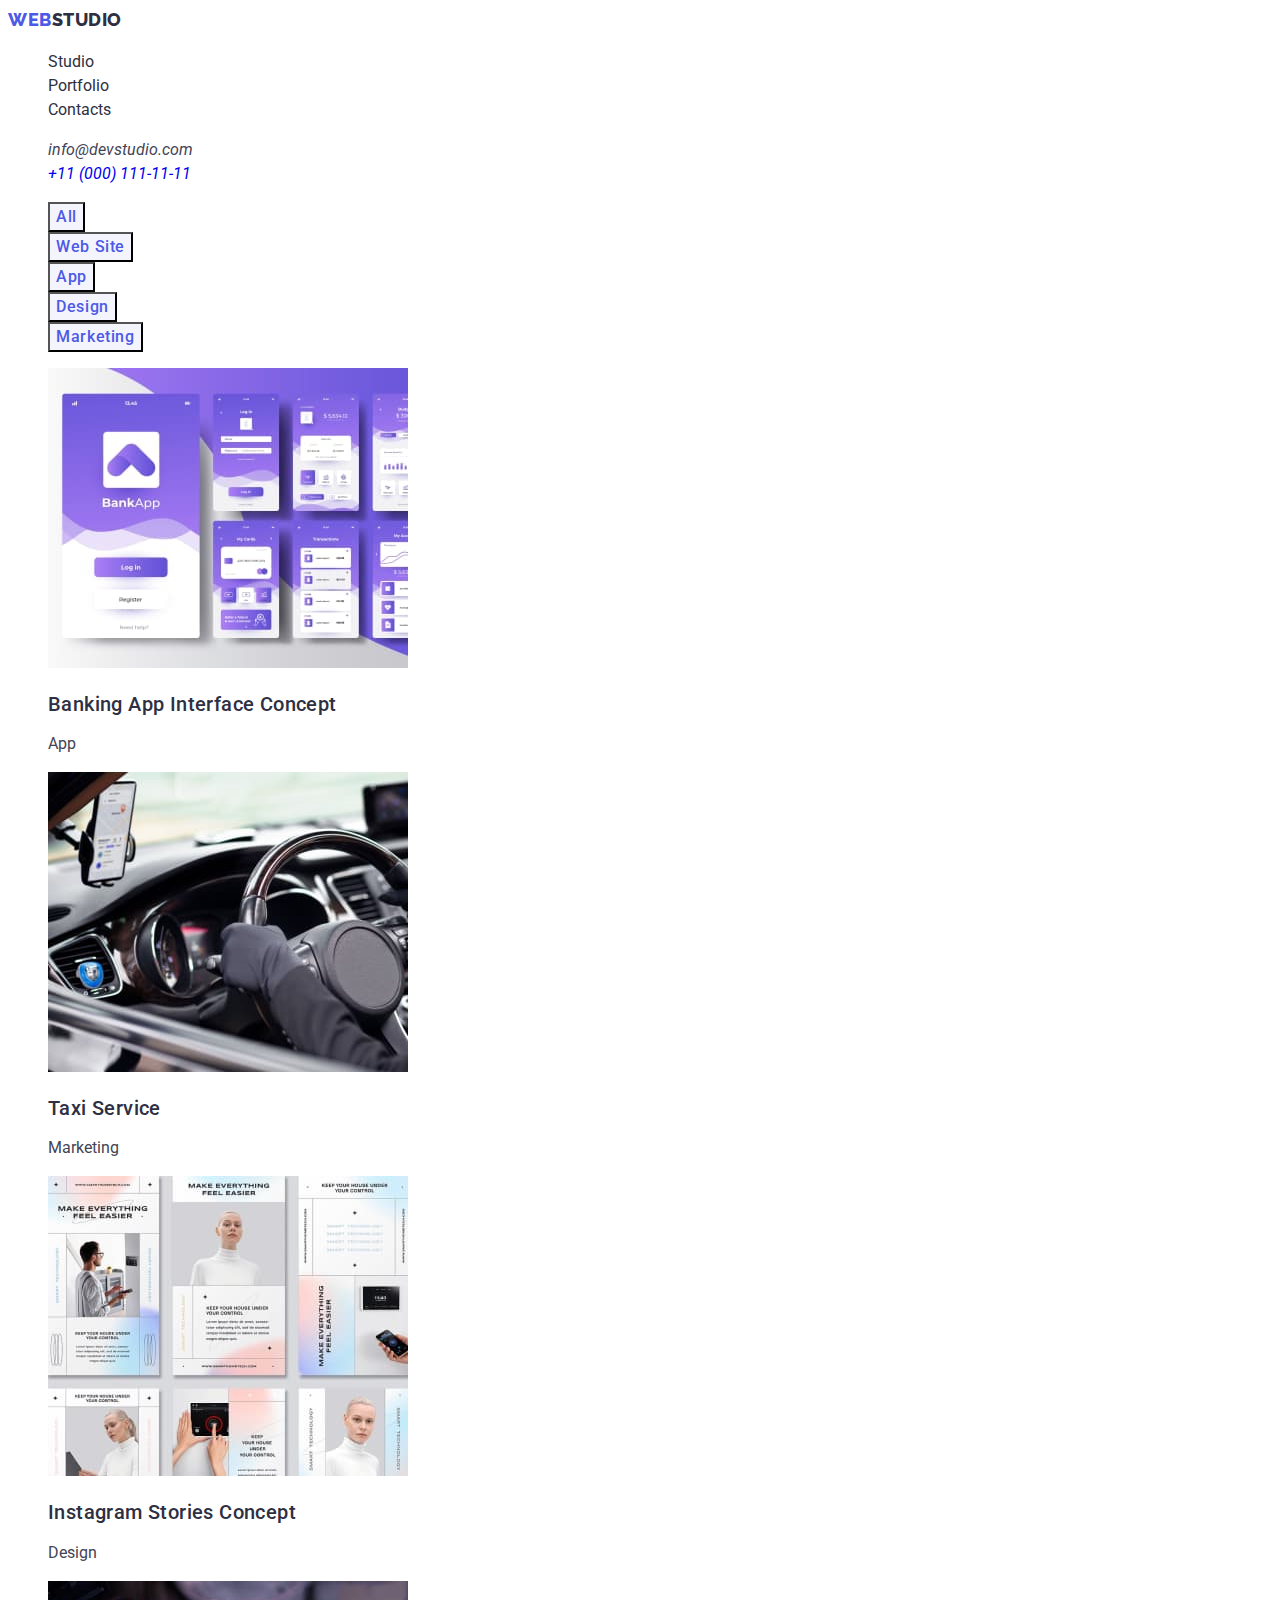
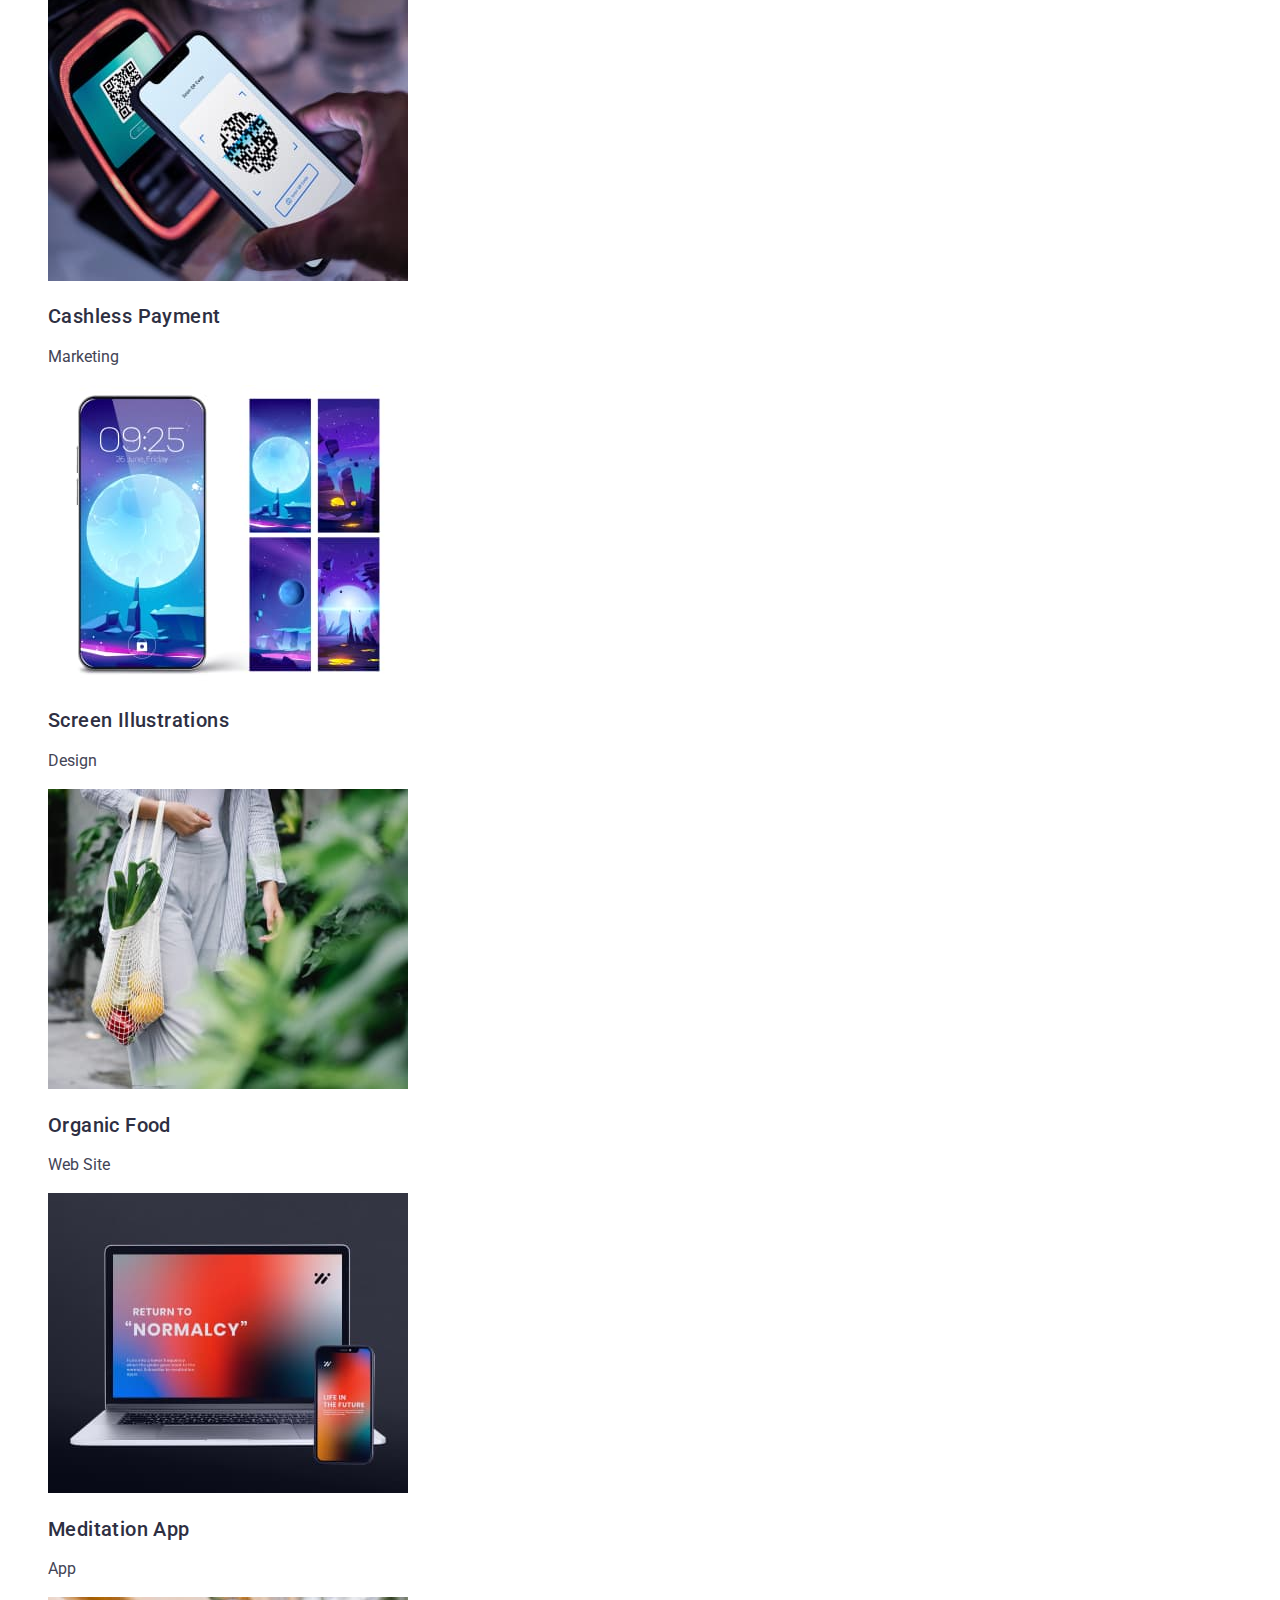
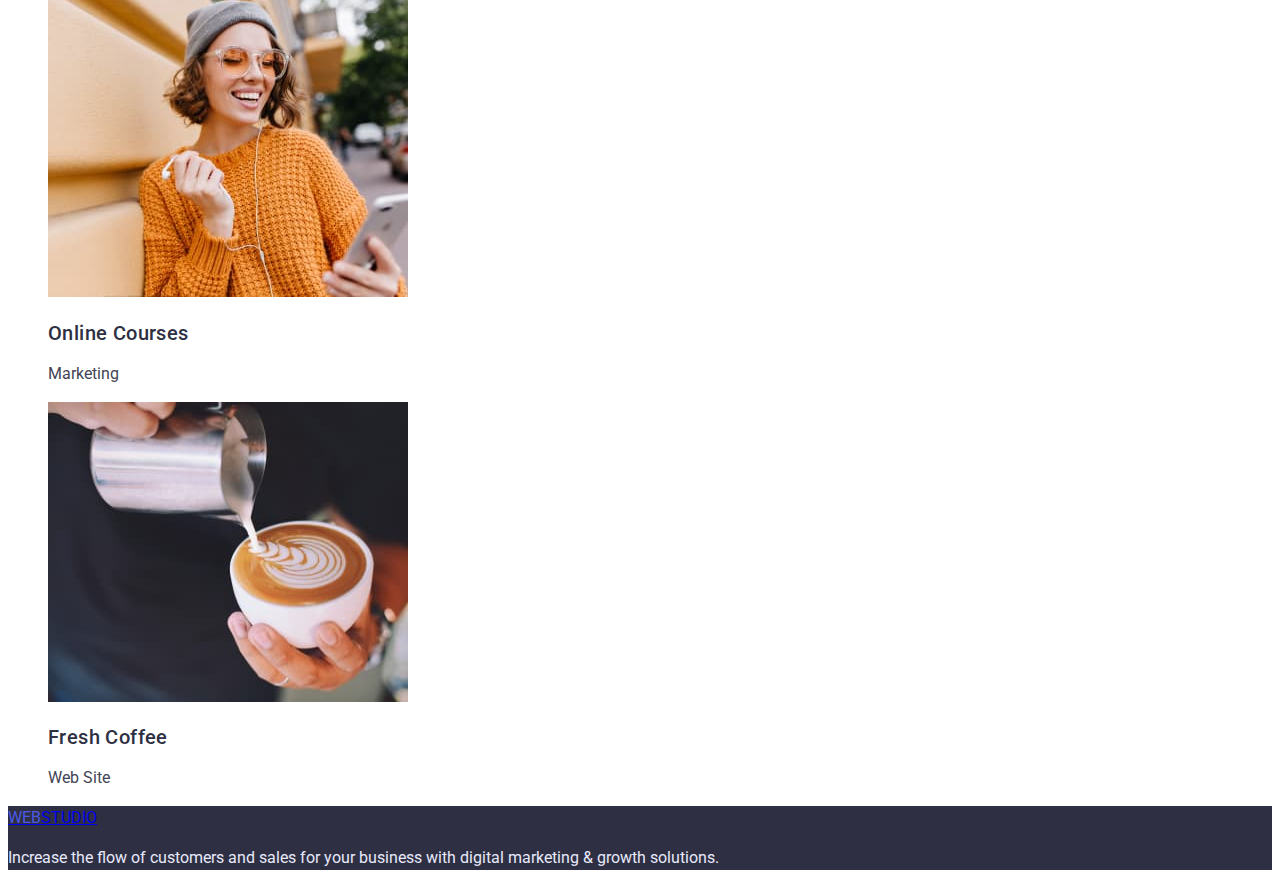
==== commit eb2078bd: "update portfolio.html" ====
--- a/portfolio.html
+++ b/portfolio.html
@@ -16,107 +16,118 @@
   <body>
     <header>
       <nav>
-        <a href="./portfolio.html"
+         <a href="./portfolio.html" class="logo link"
           ><span class="accent">WEB</span
-          ><span class="accent-second">STUDIO</span></a
-        >
+          >STUDIO 
         <ul class="site-nav list">
-          <li><a href="" class="link">Studio</a></li>
-          <li><a href="" class="link">Portfolio</a></li>
-          <li><a href="" class="link">Contacts</a></li>
+          <li><a href="./index.html" class="nav-link link">Studio</a></li>
+          <li><a href="" class="nav-link link">Portfolio</a></li>
+          <li><a href="" class="nav-link link">Contacts</a></li>
         </ul>
       </nav>
       <address>
         <ul class="site-auth list">
           <li>
-            <a href="mailto:info@devstudio.com" class="letter"
+            <a href="mailto:info@devstudio.com" class="letter link"
               >info@devstudio.com</a
             >
           </li>
-          <li><a href="tel:+110001111111">+11 (000) 111-11-11</a></li>
+          <li><a href="tel:+110001111111" class="link">+11 (000) 111-11-11</a></li>
         </ul>
       </address>
     </header>
     <main>
       <section>
-        <h1 hidden class="list">Filters</h1>
+        <h1 class="visually-hidden" class="list">Filters</h1>
         <ul class="list">
-          <li><button type="button" class="button">Label</button></li>
+          <li><button type="button" class="button">All</button></li>
           <li><button type="button" class="button">Web Site</button></li>
           <li><button type="button" class="button">App</button></li>
           <li><button type="button" class="button">Design</button></li>
           <li><button type="button" class="button">Marketing</button></li>
         </ul>
-      </section>
-      <section class="section">
-        <h2 hidden class="list">List of projects</h2>
         <ul class="section-site list">
           <li>
-            <a href="./images/card1.jpg" class="letter">
-              <img src="./images/card1.jpg" alt="banking interface" width:="360"
+            <a href="./images/card1.jpg" class="letter link">
+              <img
+                src="./images/card1.jpg"
+                alt="banking interface"
+                width="360"
               />
-              <h3 class="components-item">Banking App Interface Concept</h3>
+              <h2 class="components-item">Banking App Interface Concept</h2>
               <p>App</p>
             </a>
           </li>
           <li>
-            <a href="./images/card2.jpg" class="letter">
-              <img src="./images/card2.jpg" alt="phone in hand" width:="360" />
-              <h3 class="components-item">Taxi Service</h3>
+            <a href="./images/card2.jpg" class="letter link">
+              <img src="./images/card2.jpg" alt="phone in hand" width="360" />
+              <h2 class="components-item">Taxi Service</h2>
               <p>Marketing</p>
             </a>
           </li>
           <li>
-            <a href="./images/card3.jpg" class="letter">
-              <img src="./images/card3.jpg" alt="notebook and phone"
-              width:="360" />
-              <h3 class="components-item">Instagram Stories Concept</h3>
+            <a href="./images/card3.jpg" class="letter link">
+              <img
+                src="./images/card3.jpg"
+                alt="notebook and phone"
+                width="360"
+              />
+              <h2 class="components-item">Instagram Stories Concept</h2>
               <p>Design</p>
             </a>
           </li>
           <li>
-            <a href="./images/card4.jpg" class="letter">
-              <img src="./images/card4.jpg" alt="car steering wheel"
-              width:="360" />
-              <h3 class="components-item">Cashless Payment</h3>
+            <a href="./images/card4.jpg" class="letter link">
+              <img
+                src="./images/card4.jpg"
+                alt="car steering wheel"
+                width="360"
+              />
+              <h2 class="components-item">Cashless Payment</h2>
               <p>Marketing</p>
             </a>
           </li>
           <li>
-            <a href="./images/card5.jpg" class="letter">
-              <img src="./images/card5.jpg" alt="phone screen" width:="360" />
-              <h3 class="components-item">Screen Illustrations</h3>
+            <a href="./images/card5.jpg" class="letter link">
+              <img src="./images/card5.jpg" alt="phone screen" width="360" />
+              <h2 class="components-item">Screen Illustrations</h2>
               <p>Design</p>
             </a>
           </li>
           <li>
-            <a href="./images/card6.jpg" class="letter">
-              <img src="./images/card6.jpg" alt="the girl smiles" width:="360"
-              />
-              <h3 class="components-item">Organic Food</h3>
+            <a href="./images/card6.jpg" class="letter link">
+              <img src="./images/card6.jpg" alt="the girl smiles" width="360" />
+              <h2 class="components-item">Organic Food</h2>
               <p>Web Site</p>
             </a>
           </li>
           <li>
-            <a href="./images/card7.jpg" class="letter">
-              <img src="./images/card7.jpg" alt="Instagram page design"
-              width:="360" />
-              <h3 class="components-item">Meditation App</h3>
+            <a href="./images/card7.jpg" class="letter link">
+              <img
+                src="./images/card7.jpg"
+                alt="Instagram page design"
+                width="360"
+              />
+              <h2 class="components-item">Meditation App</h2>
               <p>App</p>
             </a>
           </li>
           <li>
-            <a href="./images/card8.jpg" class="letter">
-              <img src="./images/card8.jpg" alt="a woman with a bag of
-              vegetables" width:="360" />
-              <h3 class="components-item">Online Courses</h3>
+            <a href="./images/card8.jpg" class="letter link">
+              <img
+                src="./images/card8.jpg"
+                alt="a woman with a bag of
+              vegetables"
+                width="360"
+              />
+              <h2 class="components-item">Online Courses</h2>
               <p>Marketing</p>
             </a>
           </li>
           <li>
-            <a href="./images/card9.jpg" class="letter">
-              <img src="./images/card9.jpg" alt="Cup of coffee" width:="360" />
-              <h3 class="components-item">Fresh Coffee</h3>
+            <a href="./images/card9.jpg" class="letter link">
+              <img src="./images/card9.jpg" alt="Cup of coffee" width="360" />
+              <h2 class="components-item">Fresh Coffee</h2>
               <p>Web Site</p>
             </a>
           </li>
@@ -126,7 +137,7 @@
     <footer class="footer">
       <a href="./index.html"
         ><span class="accent">WEB</span
-        ><span class="accent-footer">STUDIO</span></a
+        >STUDIO</span></a
       >
       <p class="footer-text">
         Increase the flow of customers and sales for your business with digital
--- a/css/styles.css
+++ b/css/styles.css
@@ -10,51 +10,60 @@
 
 
 }
-  
-
-
-
-
 
 
 body {
     background-color:var(--background-white-color) ;
     color:var(--color-main-text);
 
-    font-family:'Roboto',sans-serif;
-        font-style: normal;
-        font-weight: 400;
+    font-family:'Roboto',sans-serif;   
         font-size: 16px;
         line-height: 1.5;
-        letter-spacing: 0.02em;
+    
 }
 /* Скидання маркеру списку */
 .list {
     list-style:none ;
 }
+
+.link {
+    text-decoration: none;
+}
+
+ /* скривання заголовку,щоб бачила читалка */
+
+.visually-hidden {
+        position: absolute;
+        white-space: nowrap;
+        width: 1px;
+        height: 1px;
+        overflow: hidden;
+        border: 0;
+        padding: 0;
+        clip: rect(0 0 0 0);
+        clip-path: inset(50%);
+        margin: -1px;
+    }
 /* навігація */
+
 .accent  {
     color:var(--color-accent);
+   
+}
+.logo {
+    color: var(--color-second-text);
     font-family: 'Raleway';
-        font-style: normal;
         font-weight: 800;
         font-size: 18px;
         line-height: 1.3;
+        letter-spacing: 0.03em;
 }
-.accent-second {
-    color: var(--color-second-text);
-    font-family: 'Raleway';
-        font-style: normal;
-        font-weight: 800;
-        font-size: 18px;
-        line-height: 1.3;
-}
-.site-nav .link  {
+.site-nav .nav-link  {
     color: var(--color-second-text);
    
 }
-.site-nav .link:hover,
-.site-nav .link:focus {
+.site-nav .nav-link:hover,
+.site-nav .nav-link:focus {
     color: var(--color-hover)
 }
  .letter {
@@ -76,10 +85,6 @@
 .section-title {
     color: var(--background-white-color);
 
-
-    font-family: 'Roboto';
-        font-style: normal;
-        font-weight: 700;
         font-size: 56px;
         line-height: 1.1;
         text-align: center;
@@ -89,13 +94,10 @@
     background-color: var(--color-accent);
     color: var(--background-white-color);
 
-        font-family: 'Roboto';
-            font-style: normal;
+        font-family: inherit;
             font-weight: 500;
             font-size: 16px;
             line-height: 1.5;
-            display: flex;
-            align-items: center;
             letter-spacing: 0.04em;
 }
 
@@ -108,20 +110,17 @@
 .section-titel {
     color:var(--color-second-text) ;
 
-    font-family: 'Roboto';
-        font-style: normal;
-        font-weight: 700;
+
         font-size: 36px;
         line-height: 1.1;
-        text-align: center;
         letter-spacing: 0.02em;
         text-transform: capitalize;
 }
 .section-staff-name,
 .components-item {
     color:var(--color-second-text) ;
-    font-family: 'Roboto';
-        font-style: normal;
+    
+        
         font-weight: 500;
         font-size: 20px;
         line-height: 1.2;
@@ -137,12 +136,11 @@
     color: var(--color-accent);
 
     font-family: 'Roboto';
-        font-style: normal;
+        
         font-weight: 500;
         font-size: 16px;
         line-height: 1.5;
-        display: flex;
-        align-items: center;
+        
         text-align: center;
         letter-spacing: 0.04em;
 }
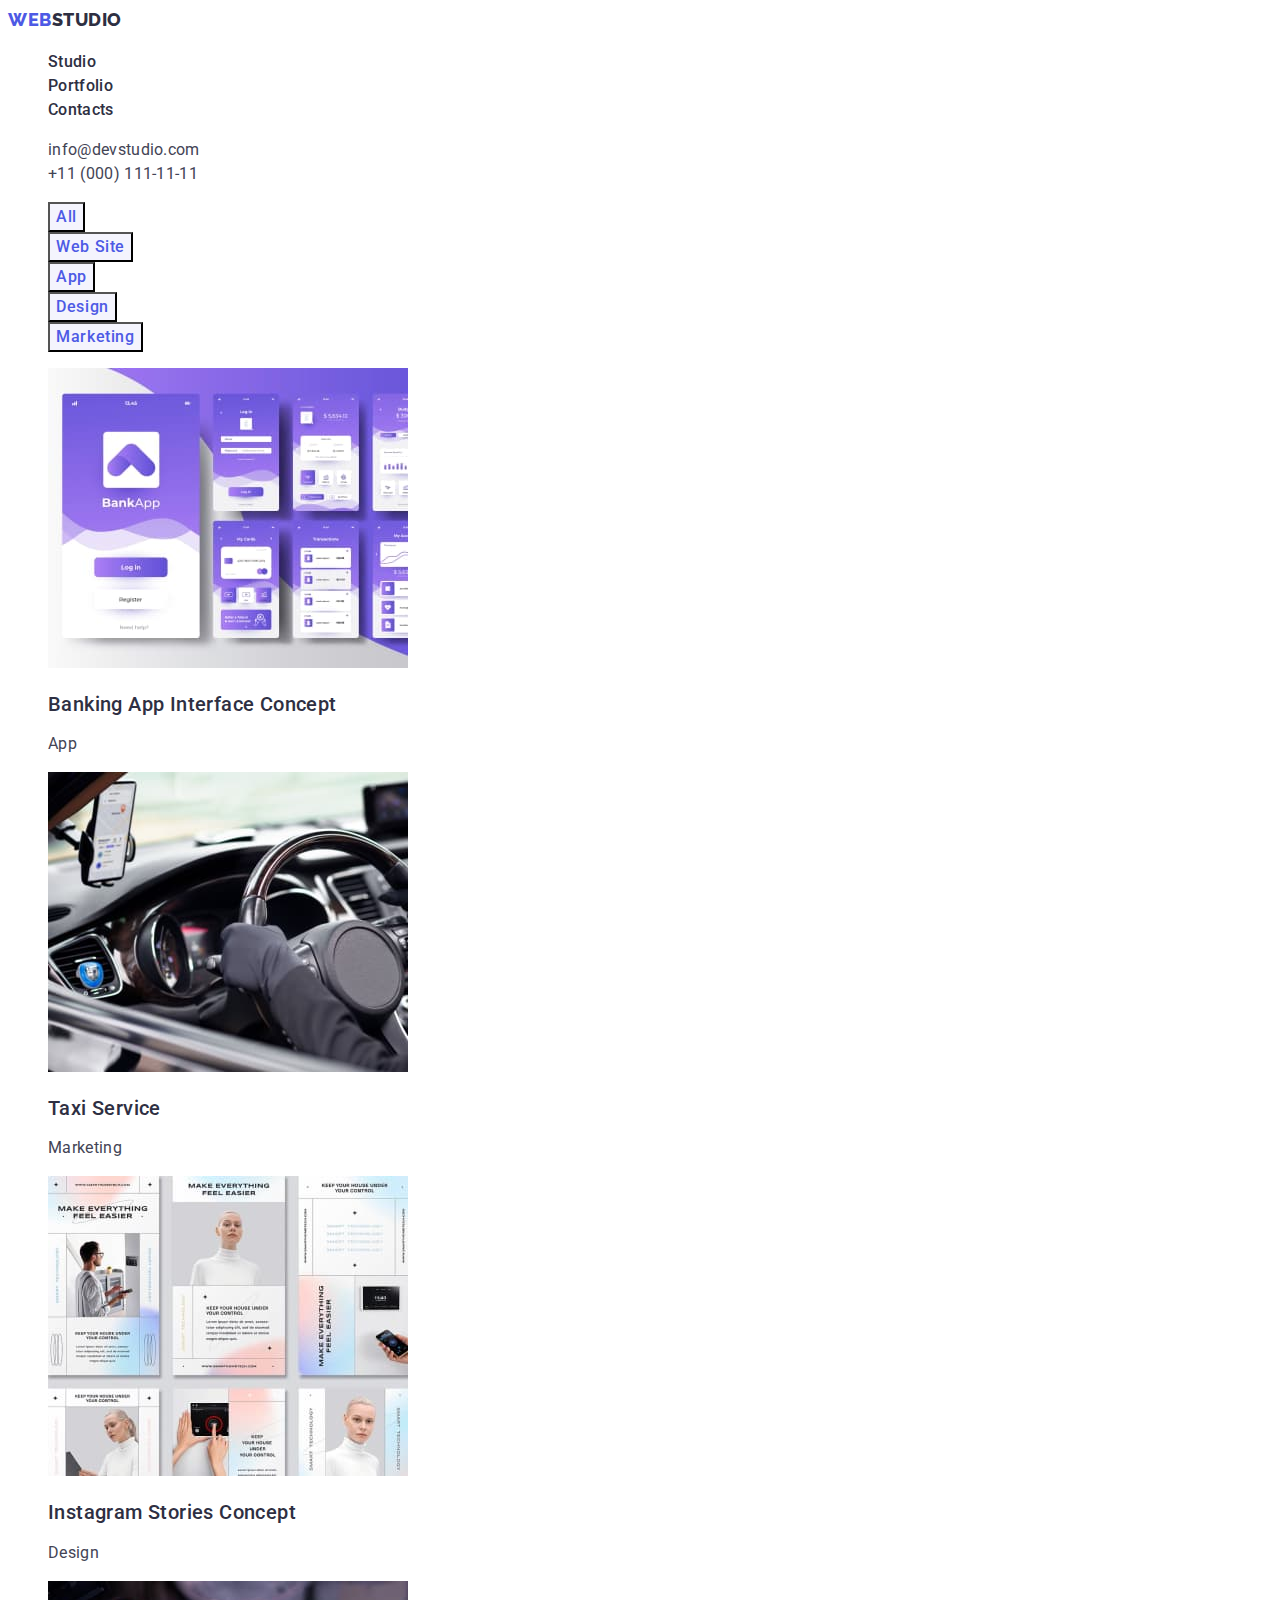
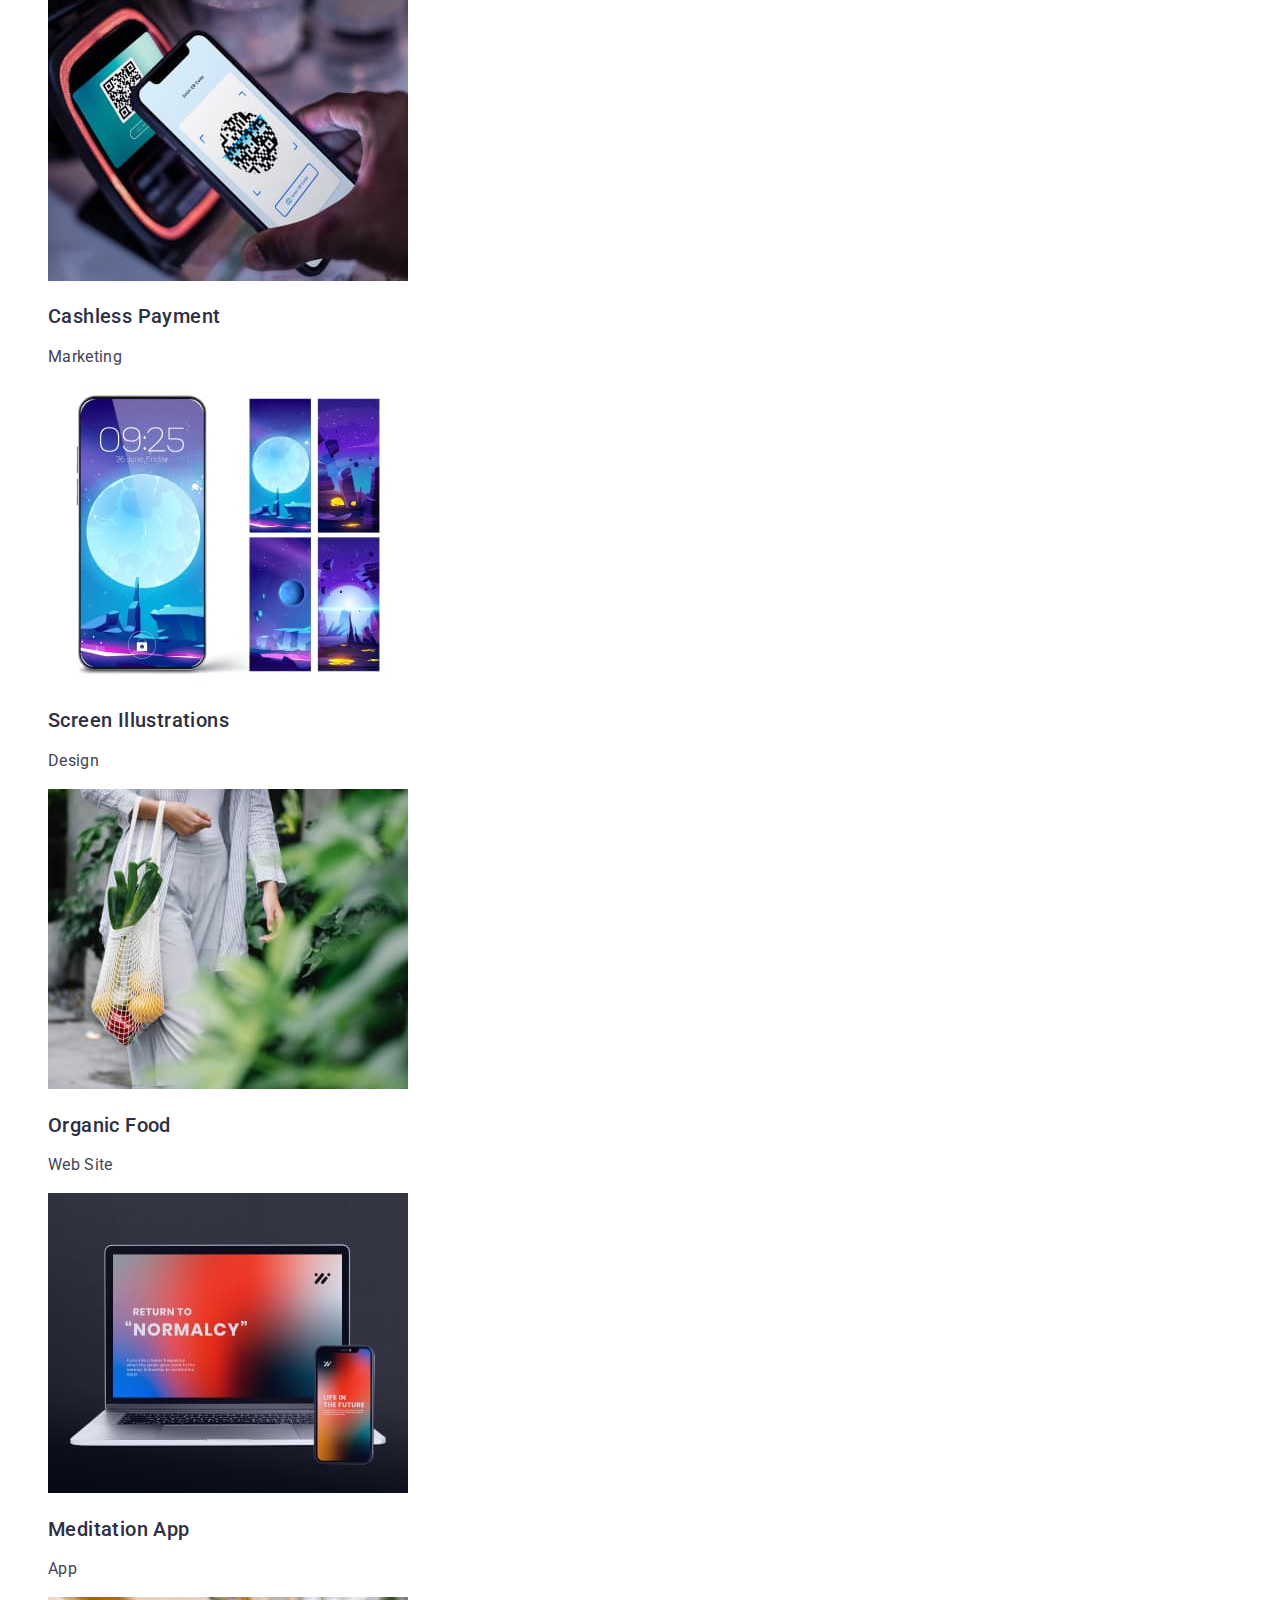
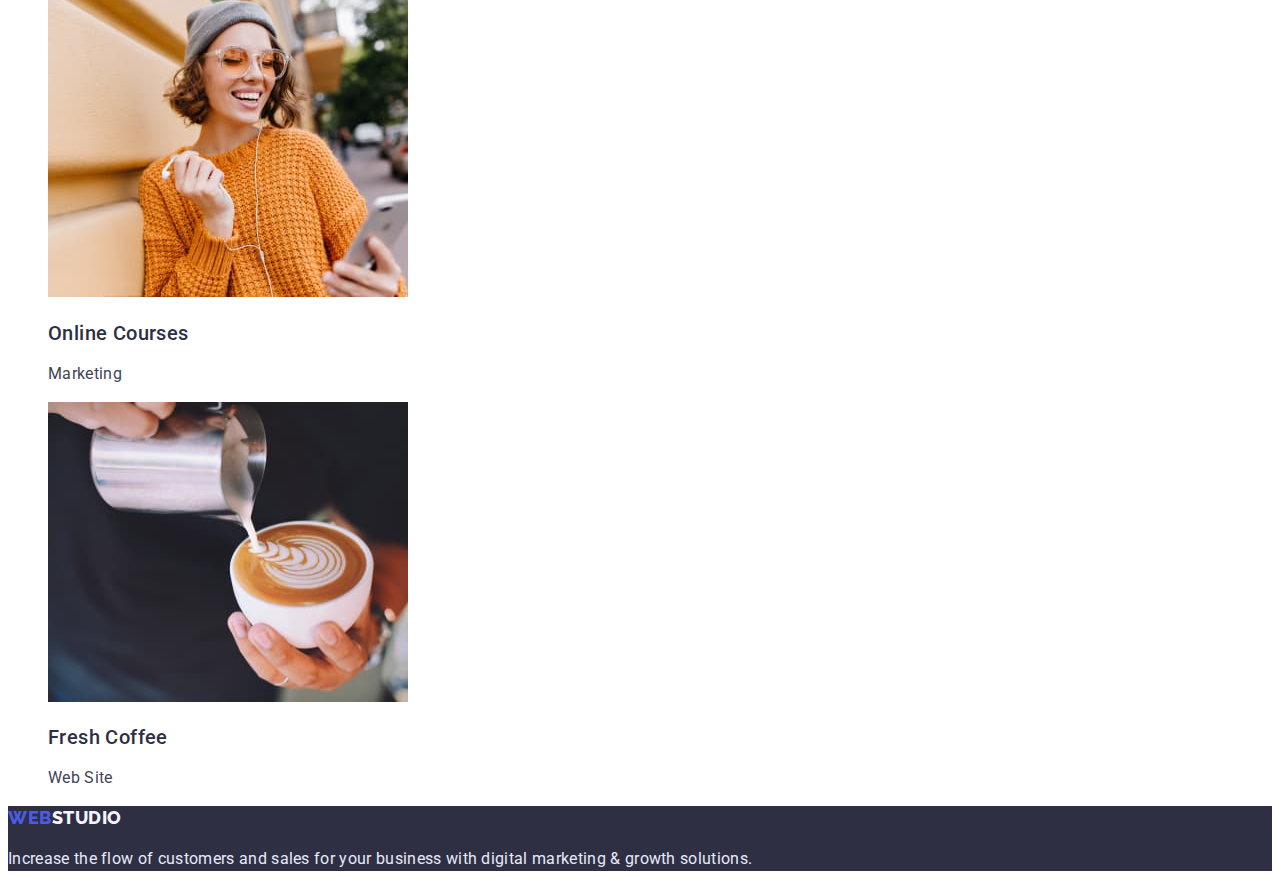
==== commit 785c1fa2: "update portfolio.html" ====
--- a/portfolio.html
+++ b/portfolio.html
@@ -32,7 +32,7 @@
               >info@devstudio.com</a
             >
           </li>
-          <li><a href="tel:+110001111111" class="link">+11 (000) 111-11-11</a></li>
+          <li><a href="tel:+110001111111" class="phone link">+11 (000) 111-11-11</a></li>
         </ul>
       </address>
     </header>
@@ -48,72 +48,72 @@
         </ul>
         <ul class="section-site list">
           <li>
-            <a href="./images/card1.jpg" class="letter link">
+            <a href="./images/card1.jpg" class=" link">
               <img
                 src="./images/card1.jpg"
                 alt="banking interface"
                 width="360"
               />
               <h2 class="components-item">Banking App Interface Concept</h2>
-              <p>App</p>
+              <p class="component-text">App</p>
             </a>
           </li>
           <li>
-            <a href="./images/card2.jpg" class="letter link">
+            <a href="./images/card2.jpg" class=" link">
               <img src="./images/card2.jpg" alt="phone in hand" width="360" />
               <h2 class="components-item">Taxi Service</h2>
-              <p>Marketing</p>
+              <p class="component-text">Marketing</p>
             </a>
           </li>
           <li>
-            <a href="./images/card3.jpg" class="letter link">
+            <a href="./images/card3.jpg" class="link">
               <img
                 src="./images/card3.jpg"
                 alt="notebook and phone"
                 width="360"
               />
               <h2 class="components-item">Instagram Stories Concept</h2>
-              <p>Design</p>
+              <p class="component-text">Design</p>
             </a>
           </li>
           <li>
-            <a href="./images/card4.jpg" class="letter link">
+            <a href="./images/card4.jpg" class="link">
               <img
                 src="./images/card4.jpg"
                 alt="car steering wheel"
                 width="360"
               />
               <h2 class="components-item">Cashless Payment</h2>
-              <p>Marketing</p>
+              <p class="component-text">Marketing</p>
             </a>
           </li>
           <li>
-            <a href="./images/card5.jpg" class="letter link">
+            <a href="./images/card5.jpg" class="link">
               <img src="./images/card5.jpg" alt="phone screen" width="360" />
               <h2 class="components-item">Screen Illustrations</h2>
-              <p>Design</p>
+              <p class="component-text">Design</p>
             </a>
           </li>
           <li>
-            <a href="./images/card6.jpg" class="letter link">
+            <a href="./images/card6.jpg" class=" link">
               <img src="./images/card6.jpg" alt="the girl smiles" width="360" />
               <h2 class="components-item">Organic Food</h2>
-              <p>Web Site</p>
+              <p class="component-text">Web Site</p>
             </a>
           </li>
           <li>
-            <a href="./images/card7.jpg" class="letter link">
+            <a href="./images/card7.jpg" class="link">
               <img
                 src="./images/card7.jpg"
                 alt="Instagram page design"
                 width="360"
               />
               <h2 class="components-item">Meditation App</h2>
-              <p>App</p>
+              <p class="component-text">App</p>
             </a>
           </li>
           <li>
-            <a href="./images/card8.jpg" class="letter link">
+            <a href="./images/card8.jpg" class=" link">
               <img
                 src="./images/card8.jpg"
                 alt="a woman with a bag of
@@ -121,24 +121,23 @@
                 width="360"
               />
               <h2 class="components-item">Online Courses</h2>
-              <p>Marketing</p>
+              <p class="component-text">Marketing</p>
             </a>
           </li>
           <li>
-            <a href="./images/card9.jpg" class="letter link">
+            <a href="./images/card9.jpg" class=" link">
               <img src="./images/card9.jpg" alt="Cup of coffee" width="360" />
               <h2 class="components-item">Fresh Coffee</h2>
-              <p>Web Site</p>
+              <p class="component-text">Web Site</p>
             </a>
           </li>
         </ul>
       </section>
     </main>
     <footer class="footer">
-      <a href="./index.html"
-        ><span class="accent">WEB</span
-        >STUDIO</span></a
-      >
+      <a href="./portfolio.html" class="logo link"
+          ><span class="accent">WEB</span
+          ><span class="accent-footer">STUDIO</span> 
       <p class="footer-text">
         Increase the flow of customers and sales for your business with digital
         marketing & growth solutions.
--- a/css/styles.css
+++ b/css/styles.css
@@ -4,11 +4,6 @@
     --color-main-text:#434455;
     --color-accent:#4D5AE5;
     --color-second-text:#2E2F42;
-
-    
-
-
-
 }
 
 
@@ -21,11 +16,13 @@
         line-height: 1.5;
     
 }
+
+
 /* Скидання маркеру списку */
 .list {
     list-style:none ;
 }
-
+/* Скидання підкреслення посилань */
 .link {
     text-decoration: none;
 }
@@ -60,24 +57,39 @@
 }
 .site-nav .nav-link  {
     color: var(--color-second-text);
+    font-weight: 500;
+        font-size: 16px;
+        line-height: 1.5;
+        letter-spacing: 0.02em;
    
 }
 .site-nav .nav-link:hover,
 .site-nav .nav-link:focus {
     color: var(--color-hover)
 }
- .letter {
+ .letter,
+ .component-text {
     color: var(--color-main-text);
+
+        font-style: normal;
+        letter-spacing: 0.02em;
 }
 .site-auth .letter:hover,
 .site-auth .letter:focus {
     color: var(--color-hover)
 }
-/* стан ховер для картинок з посилань */
-.section-site .letter:hover,
-.section-site .letter:focus {
-color: var(--color-hover)
+
+.phone {
+    color: var(--color-main-text);
+    font-style: normal;
+    letter-spacing: 0.02em;
 }
+
+.site-auth .phone:hover,
+.site-auth .phone:focus {
+    color: var(--color-hover);
+}
+
 /* hero */
 .section-hero {
     background-color: var(--color-second-text);
@@ -93,7 +105,7 @@
 .button-primary {
     background-color: var(--color-accent);
     color: var(--background-white-color);
-
+            cursor: pointer;
         font-family: inherit;
             font-weight: 500;
             font-size: 16px;
@@ -106,7 +118,7 @@
     background-color: var(--color-hover);
     color:var(--background-white-color)
 }
-/* секциї */
+/* секції */
 .section-titel {
     color:var(--color-second-text) ;
 
@@ -127,14 +139,18 @@
         letter-spacing: 0.02em;
 }
 
-.section-staff-block {
+.section-staff-block
+ {
     background-color: #F4F4FD;
+}
+.section-staff {
+    background-color: var(--background-white-color);
 }
 /* список кнопок */
 .button {
     background-color: #F4F4FD;
     color: var(--color-accent);
-
+    cursor: pointer;
     font-family: 'Roboto';
         
         font-weight: 500;
@@ -150,9 +166,6 @@
     color:var(--background-white-color)
 }
 
-
-  
-
 /* футер */
 
 .footer {
@@ -160,6 +173,13 @@
 }
 .footer-text { 
     color: #E7E9FC;
+    font-family: 'Roboto';
+font-style: normal;
+font-weight: 400;
+font-size: 16px;
+line-height: 1.5;
+letter-spacing: 0.02em;
+
 }
 .accent-footer {
     color:#F4F4FD ;
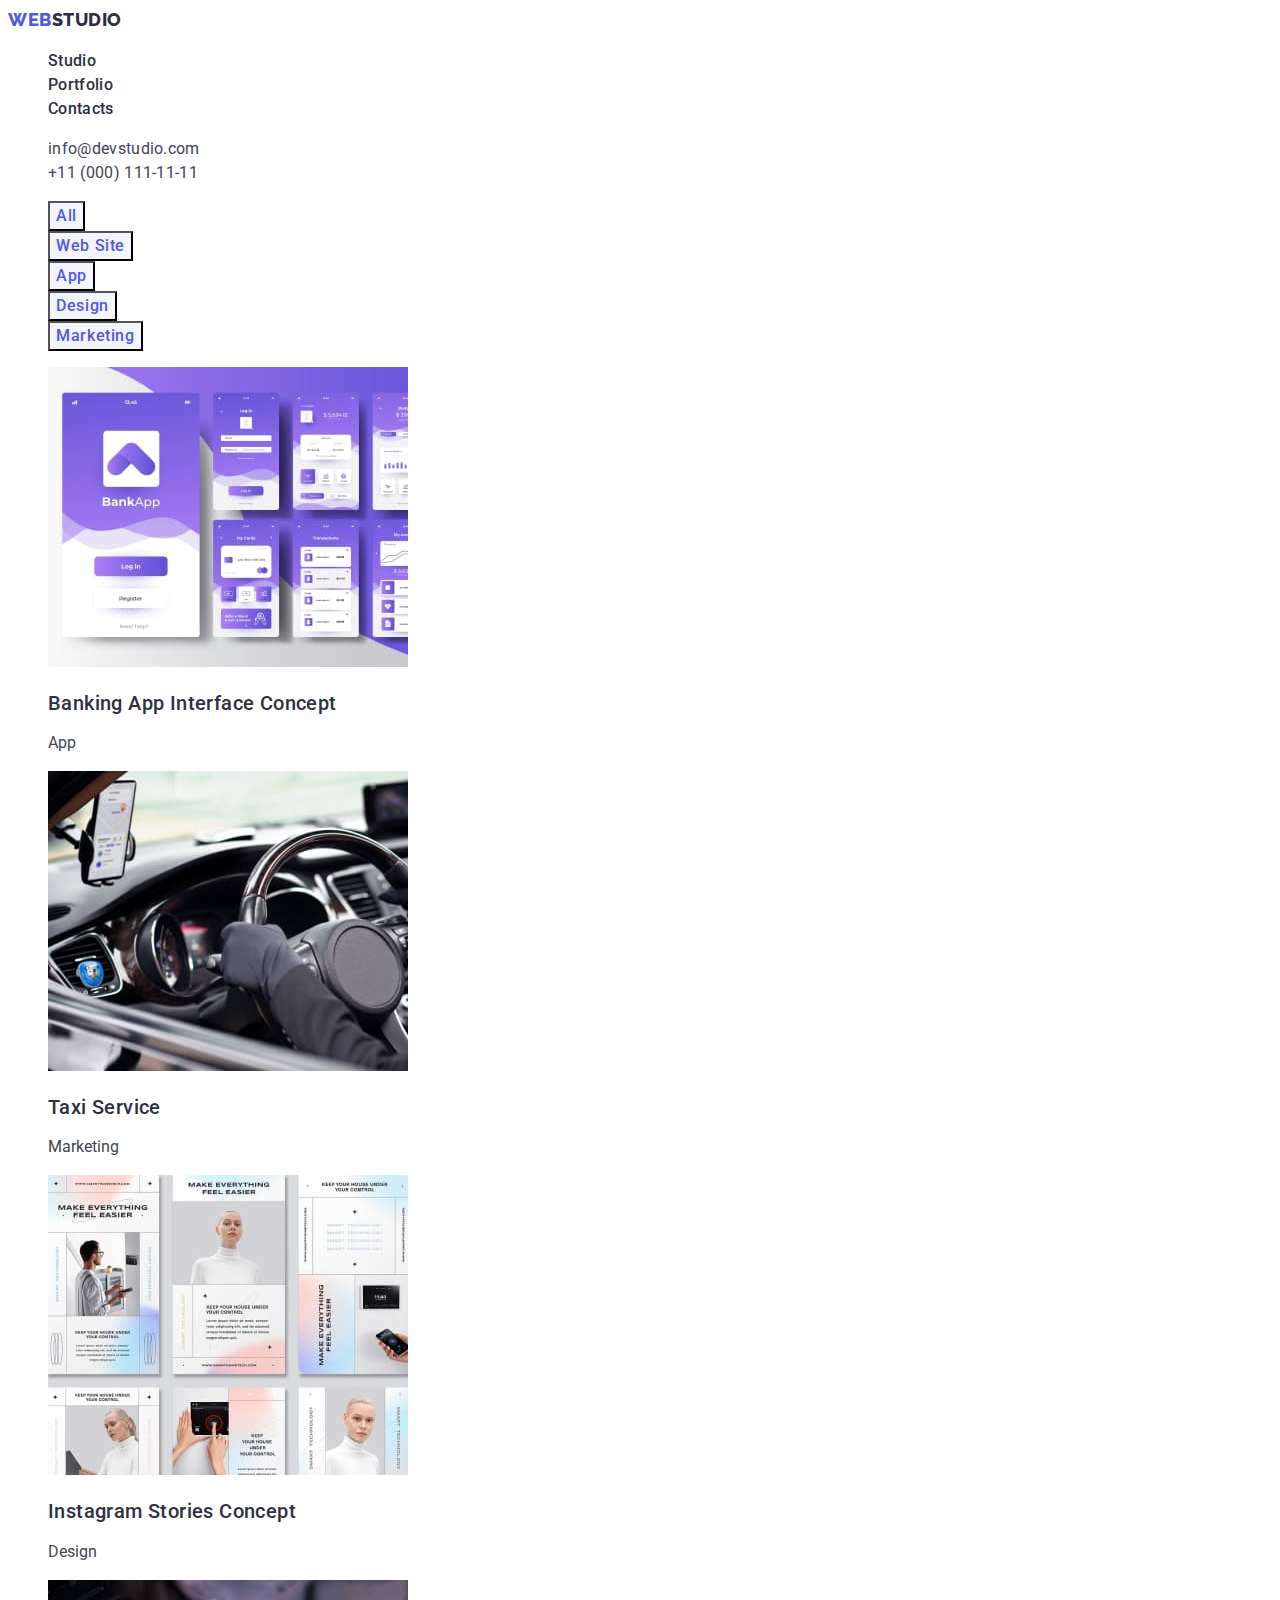
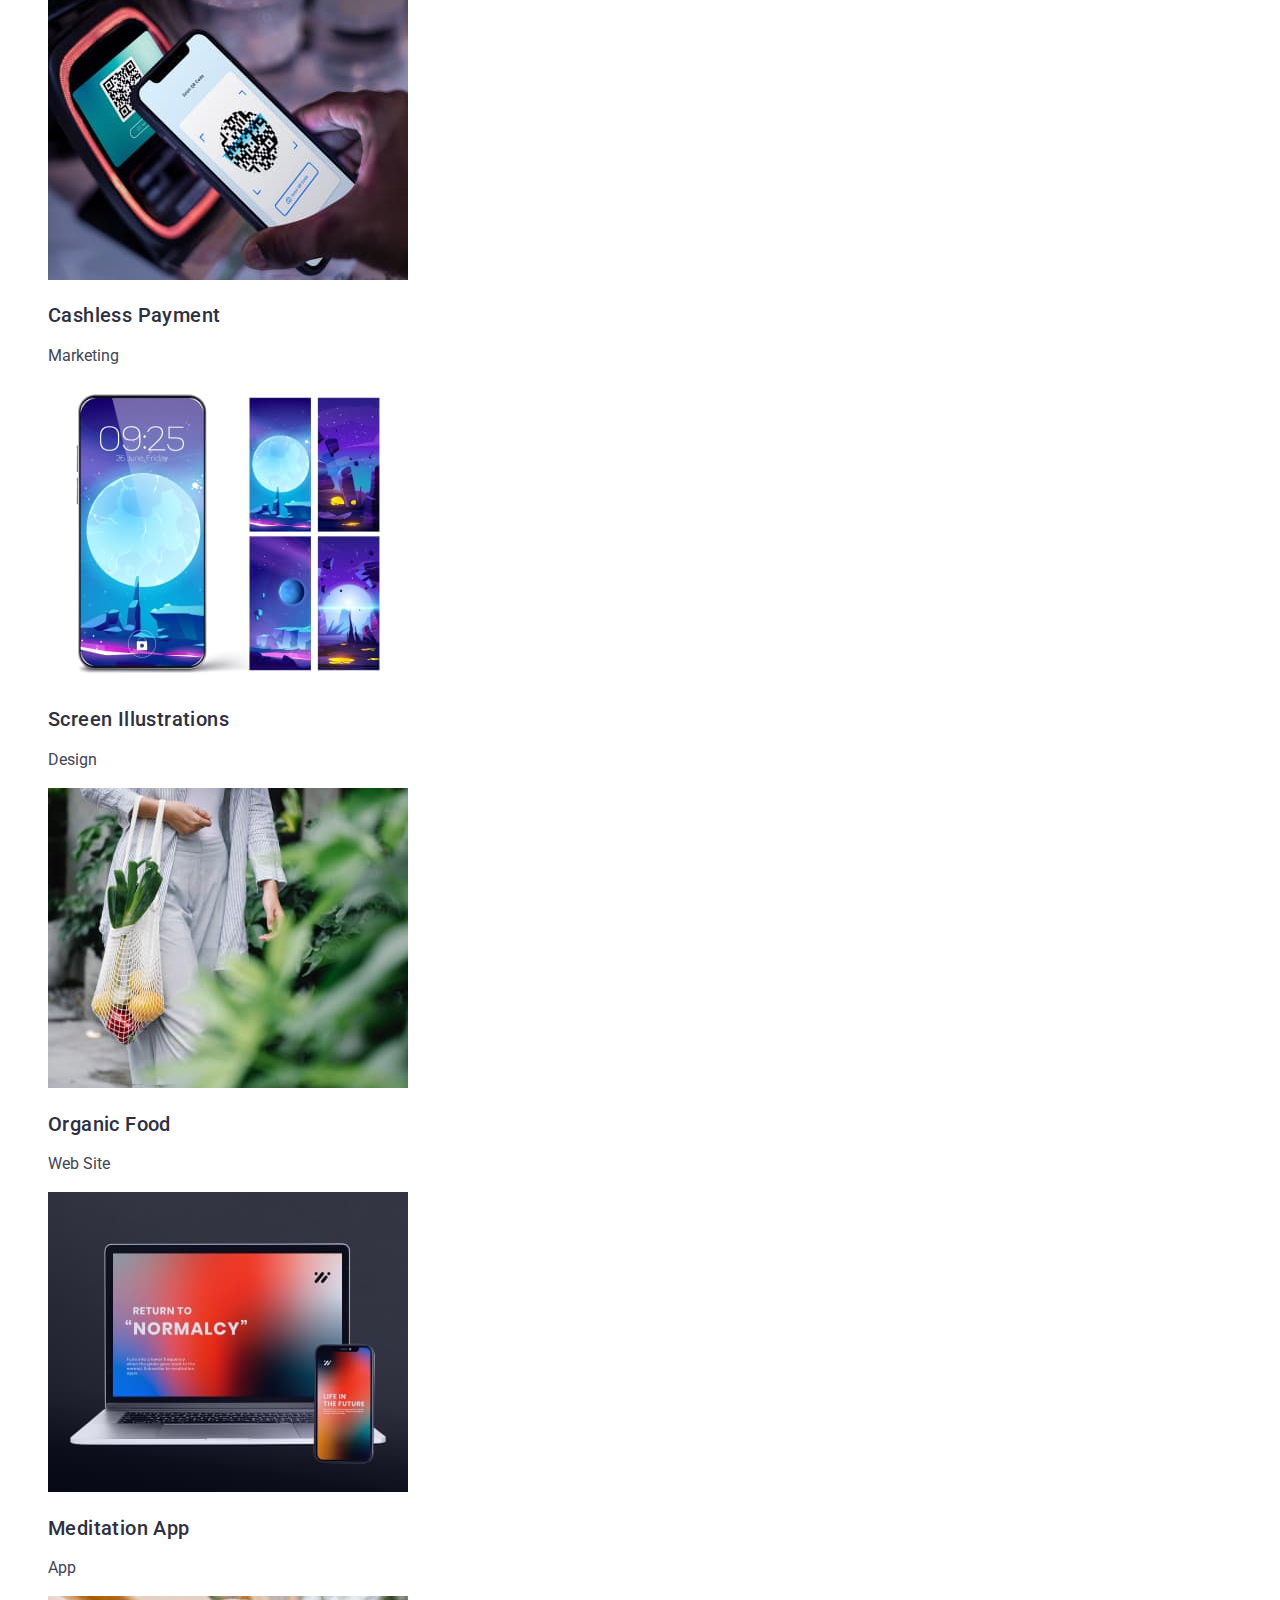
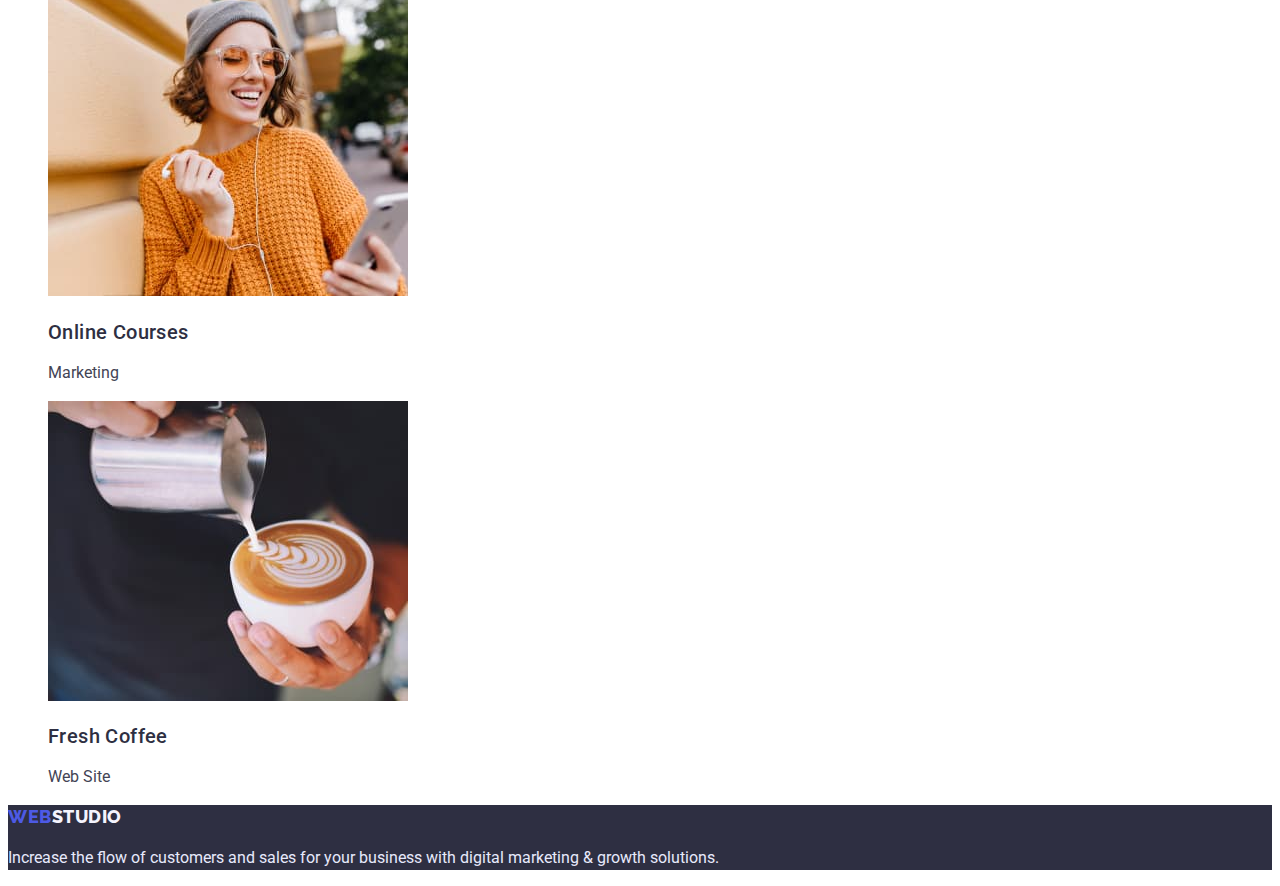
==== commit 31cb4966: "update portfolio.html" ====
--- a/portfolio.html
+++ b/portfolio.html
@@ -17,15 +17,15 @@
     <header>
       <nav>
          <a href="./portfolio.html" class="logo link"
-          ><span class="accent">WEB</span
-          >STUDIO 
+          ><span class="accent">Web</span
+          >Studio</a>
         <ul class="site-nav list">
           <li><a href="./index.html" class="nav-link link">Studio</a></li>
           <li><a href="" class="nav-link link">Portfolio</a></li>
           <li><a href="" class="nav-link link">Contacts</a></li>
         </ul>
       </nav>
-      <address>
+      <address class="address">
         <ul class="site-auth list">
           <li>
             <a href="mailto:info@devstudio.com" class="letter link"
@@ -38,7 +38,7 @@
     </header>
     <main>
       <section>
-        <h1 class="visually-hidden" class="list">Filters</h1>
+        <h1 class="visually-hidden">Portfolio</h1>
         <ul class="list">
           <li><button type="button" class="button">All</button></li>
           <li><button type="button" class="button">Web Site</button></li>
@@ -136,8 +136,8 @@
     </main>
     <footer class="footer">
       <a href="./portfolio.html" class="logo link"
-          ><span class="accent">WEB</span
-          ><span class="accent-footer">STUDIO</span> 
+          ><span class="accent">Web</span
+          ><span class="accent-footer">Studio</span></a>
       <p class="footer-text">
         Increase the flow of customers and sales for your business with digital
         marketing & growth solutions.
--- a/css/styles.css
+++ b/css/styles.css
@@ -4,6 +4,7 @@
     --color-main-text:#434455;
     --color-accent:#4D5AE5;
     --color-second-text:#2E2F42;
+    --color-second-white: #F4F4FD;
 }
 
 
@@ -54,6 +55,7 @@
         font-size: 18px;
         line-height: 1.3;
         letter-spacing: 0.03em;
+        text-transform: uppercase;
 }
 .site-nav .nav-link  {
     color: var(--color-second-text);
@@ -67,12 +69,15 @@
 .site-nav .nav-link:focus {
     color: var(--color-hover)
 }
+
+.address {
+    font-style: normal;
+    letter-spacing: 0.02em;
+
+}
  .letter,
  .component-text {
-    color: var(--color-main-text);
-
-        font-style: normal;
-        letter-spacing: 0.02em;
+    color: var(--color-main-text);   
 }
 .site-auth .letter:hover,
 .site-auth .letter:focus {
@@ -81,8 +86,6 @@
 
 .phone {
     color: var(--color-main-text);
-    font-style: normal;
-    letter-spacing: 0.02em;
 }
 
 .site-auth .phone:hover,
@@ -99,8 +102,10 @@
 
         font-size: 56px;
         line-height: 1.1;
+        letter-spacing: 0.02em;
         text-align: center;
-        letter-spacing: 0.02em;
+        
+        
 }
 .button-primary {
     background-color: var(--color-accent);
@@ -119,7 +124,7 @@
     color:var(--background-white-color)
 }
 /* секції */
-.section-titel {
+.section-second-title {
     color:var(--color-second-text) ;
 
 
@@ -127,6 +132,7 @@
         line-height: 1.1;
         letter-spacing: 0.02em;
         text-transform: capitalize;
+        text-align: center;
 }
 .section-staff-name,
 .components-item {
@@ -137,18 +143,23 @@
         font-size: 20px;
         line-height: 1.2;
         letter-spacing: 0.02em;
+
 }
 
 .section-staff-block
  {
-    background-color: #F4F4FD;
+    background-color:var(--color-second-white);
 }
 .section-staff {
     background-color: var(--background-white-color);
 }
+
+.section-desc {
+    letter-spacing: 0.02em;
+}
 /* список кнопок */
 .button {
-    background-color: #F4F4FD;
+    background-color: var(--color-second-white);
     color: var(--color-accent);
     cursor: pointer;
     font-family: 'Roboto';
@@ -171,16 +182,10 @@
 .footer {
     background-color: var(--color-second-text);
 }
-.footer-text { 
+
+.accent-footer {
+    color:var(--color-second-white) ;
+}
+.footer-text {
     color: #E7E9FC;
-    font-family: 'Roboto';
-font-style: normal;
-font-weight: 400;
-font-size: 16px;
-line-height: 1.5;
-letter-spacing: 0.02em;
-
-}
-.accent-footer {
-    color:#F4F4FD ;
 }